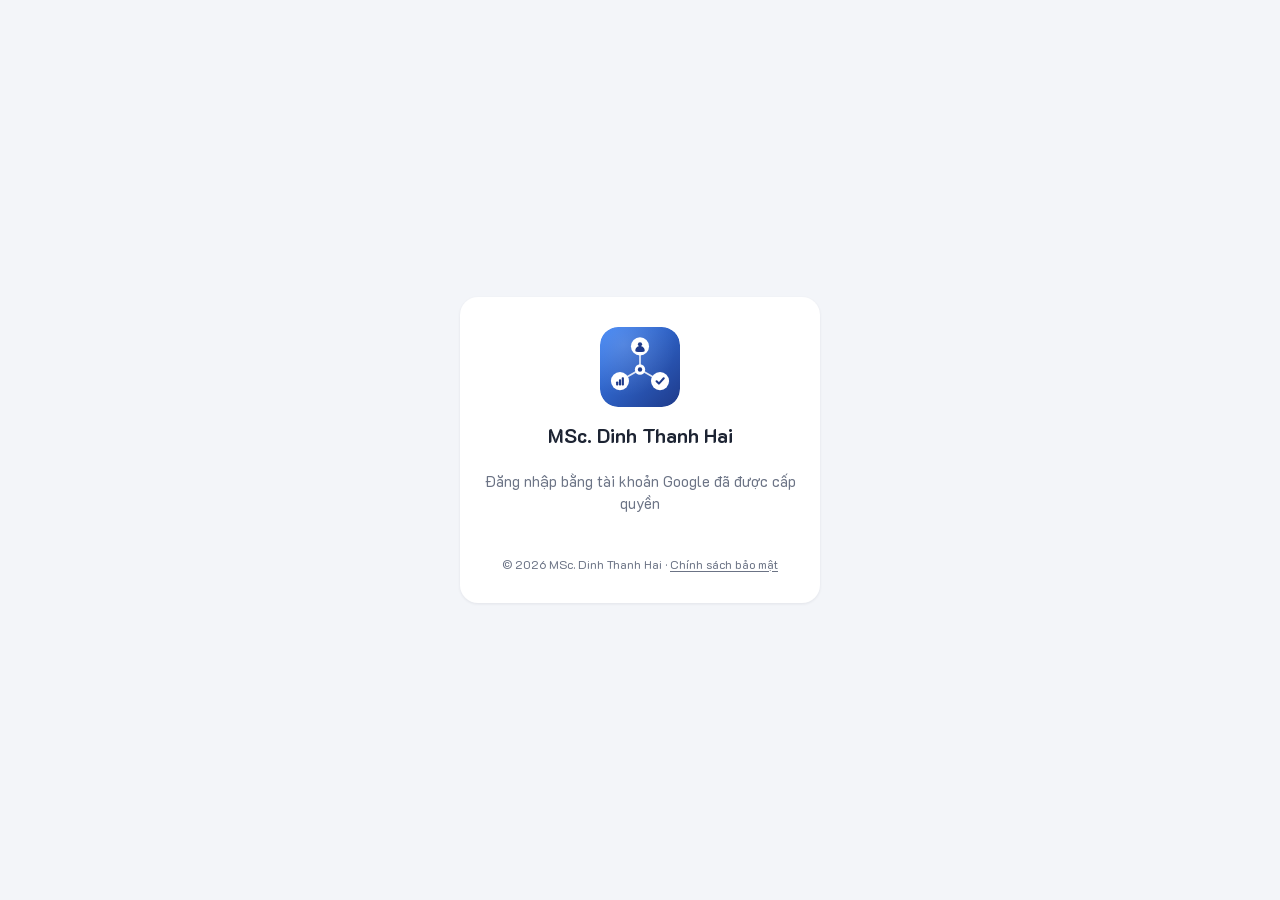
==== index.html @ 9e398798 "v0.15.1: Dashboard công việc thêm ô Transmittal đã thực hiện (trên tổng N); chọn khoảng thời gian ở " ====
<!doctype html>
<html lang="vi">
<head>
<meta charset="utf-8">
<meta name="viewport" content="width=device-width, initial-scale=1, viewport-fit=cover">
<meta name="theme-color" content="#0089ff">
<meta name="apple-mobile-web-app-capable" content="yes">
<meta name="mobile-web-app-capable" content="yes">
<meta name="apple-mobile-web-app-status-bar-style" content="black-translucent">
<meta name="apple-mobile-web-app-title" content="DTH">
<title>MSc. Dinh Thanh Hai</title>
<link rel="manifest" href="manifest.webmanifest">
<link rel="icon" href="icons/favicon.ico" sizes="16x16 32x32 48x48">
<link rel="icon" href="icons/icon.svg" type="image/svg+xml">
<link rel="apple-touch-icon" href="icons/apple-touch-icon.png">
<link rel="stylesheet" href="css/app.css?v=0.15.1">
<script>try { var t = localStorage.getItem('pwa-theme'); if (t) document.documentElement.dataset.theme = t; } catch (e) {}</script>
</head>
<body>
<header class="top">
  <button id="menuBtn" class="ibtn" aria-label="Menu"></button>
  <button id="back" class="ibtn" hidden aria-label="Quay lại">‹</button>
  <a href="#/" id="logo"><img src="icons/icon.svg" alt="Trang chủ" width="34" height="34"></a>
  <div id="title" class="ttl">…</div>
  <span class="demo-pill" title="Dữ liệu giả, chỉ lưu trong trình duyệt này">DEMO</span>
  <button id="update" class="ibtn" title="Làm mới dữ liệu" aria-label="Làm mới dữ liệu"></button>
  <button id="lock" class="ibtn" hidden></button>
  <button id="menu" class="avatar" title="Cài đặt"><span id="avatar">?</span></button>
</header>
<div id="syncbar" class="syncbar" hidden></div>
<div id="hero" hidden></div>
<main id="view"></main>
<footer id="foot" class="foot"></footer>
<nav id="bnav" class="bnav"></nav>
<div id="mp" class="mp" hidden></div>
<aside id="drawer" class="drawer" aria-label="Menu"></aside>
<div id="scrim" class="scrim"></div>

<div id="login" class="login" hidden>
  <div class="login-box">
    <img src="icons/icon.svg" alt="" width="80" height="80">
    <h1 id="appname"></h1>
    <p class="muted">Đăng nhập bằng tài khoản Google đã được cấp quyền</p>
    <div id="gbtn"></div>
    <p id="lfoot" class="lfoot"></p>
  </div>
</div>

<script src="js/config.js?v=0.15.1"></script>
<script src="js/util.js?v=0.15.1"></script>
<script src="js/icons.js?v=0.15.1"></script>
<script src="js/perm.js?v=0.15.1"></script>
<script src="js/vault.js?v=0.15.1"></script>
<script src="js/schema.js?v=0.15.1"></script>
<script src="js/api.js?v=0.15.1"></script>
<script src="js/mock.js?v=0.15.1"></script>
<script src="js/store.js?v=0.15.1"></script>
<script src="js/grid.js?v=0.15.1"></script>
<script src="js/views.js?v=0.15.1"></script>
<script src="js/transgrid.js?v=0.15.1"></script>
<script src="js/dash.js?v=0.15.1"></script>
<script src="js/admin.js?v=0.15.1"></script>
<script src="js/music.js?v=0.15.1"></script>
<script src="js/lock.js?v=0.15.1"></script>
<script src="js/main.js?v=0.15.1"></script>
</body>
</html>
---- css/app.css ----
/* Giao diện app — đổi màu chủ đạo ở js/config.js (primaryColor) */
:root {
  --pri: #0089ff; --bg: #f3f5f9; --card: #fff; --text: #1d2433; --muted: #6b7385; --line: #e2e6ee;
  --ok: #18945a; --bad: #d63a3a; --warn: #c97f00; --info: #0a6ccf; --hover: #f0f4fb;
  --c1: #0089ff; --c2: #16a892; --c3: #f0a216; --c4: #e0526c; --c5: #8a63d2; --c6: #56a3d9;
  --r: 12px; --shadow: 0 1px 3px rgba(20, 30, 50, .08);
  --pri2: #5b5bd6;   /* màu thứ 2 của dải màu thanh trên */
  /* Màu từng nhóm trên trang chủ */
  --g0: #3b82f6; --g1: #8b5cf6; --g2: #0d9488; --g3: #16a34a; --g4: #ea8a0c; --g5: #db2777; --g6: #64748b; --g7: #6366f1; --g8: #0891b2;
  --s1: #2a78d6; --s2: #eb6834;   /* màu series biểu đồ (đã kiểm tra chuẩn mù màu) */
  color-scheme: light;
}
/* Giao diện tối: theo máy (mặc định) hoặc chọn tay trong Cài đặt (data-theme trên <html>) */
@media (prefers-color-scheme: dark) {
  :root:not([data-theme="light"]) { --bg: #0f131a; --card: #19202b; --text: #e6e9f0; --muted: #97a0b2; --line: #2a3242; --hover: #212a38;
    --ok: #3cc480; --bad: #ff6b6b; --warn: #f0b13a; --info: #5aa8ff; color-scheme: dark;
    --g0: #60a5fa; --g1: #a78bfa; --g2: #2dd4bf; --g3: #4ade80; --g4: #fbbf24; --g5: #f472b6; --g6: #94a3b8; --g7: #818cf8; --g8: #22d3ee;
    --s1: #3987e5; --s2: #d95926; }
}
:root[data-theme="dark"] { --bg: #0f131a; --card: #19202b; --text: #e6e9f0; --muted: #97a0b2; --line: #2a3242; --hover: #212a38;
  --ok: #3cc480; --bad: #ff6b6b; --warn: #f0b13a; --info: #5aa8ff; color-scheme: dark;
  --g0: #60a5fa; --g1: #a78bfa; --g2: #2dd4bf; --g3: #4ade80; --g4: #fbbf24; --g5: #f472b6; --g6: #94a3b8; --g7: #818cf8; --g8: #22d3ee;
  --s1: #3987e5; --s2: #d95926; }
/* Chọn "Sáng": cấm trình duyệt tự làm tối trang (Chrome Android "Làm tối trang web", Samsung Internet…) */
:root[data-theme="light"] { color-scheme: only light; }
.ico { width: 20px; height: 20px; flex: none; display: block; }
.ico.sm { width: 16px; height: 16px; display: inline-block; vertical-align: -3px; }
* { box-sizing: border-box; }
html, body { margin: 0; overscroll-behavior-y: contain; }   /* tắt "kéo xuống để tải lại" của trình duyệt điện thoại (dùng nút ⟳ làm mới dữ liệu) */
body { font: 15px/1.45 var(--font, system-ui, -apple-system, "Segoe UI", Roboto, sans-serif); background: var(--bg); color: var(--text);
  -webkit-tap-highlight-color: transparent; min-height: 100vh; }
a { color: var(--pri); text-decoration: none; }
h2, h3 { margin: 0 0 8px; }
[hidden] { display: none !important; }

/* ---- Thanh trên ---- */
.top { position: sticky; top: 0; z-index: 20; display: flex; align-items: center; gap: 8px; color: #fff;
  background: linear-gradient(90deg, var(--pri), var(--pri2));
  padding: calc(8px + env(safe-area-inset-top)) 12px 8px; box-shadow: 0 2px 6px rgba(0,0,0,.15); }
.top.flat { box-shadow: none; }
.top #logo img { display: block; border-radius: 9px; background: #fff2; }
.ttl { flex: 1; font-weight: 600; font-size: 17px; white-space: nowrap; overflow: hidden; text-overflow: ellipsis; }
.ibtn { background: none; border: 0; color: #fff; font-size: 22px; min-width: 38px; height: 38px; border-radius: 10px; cursor: pointer; }
.ibtn:hover { background: #ffffff22; }
#back { font-size: 32px; line-height: 1; }
.upd { animation: pulse 1.5s infinite; }
@keyframes pulse { 50% { opacity: .4; } }
/* Nút ⟳ trên thanh tiêu đề: làm mới dữ liệu (quay khi đang tải); chấm vàng = có phiên bản app mới */
#update { position: relative; }
#update .ico { display: block; width: 21px; height: 21px; margin: auto; }
#update.busy .ico { animation: spin .9s linear infinite; }
#update.upd { animation: none; }
#update.upd::after { content: ""; position: absolute; top: 6px; right: 6px; width: 9px; height: 9px; border-radius: 50%; background: #ffd54a; box-shadow: 0 0 0 2px #2b7cf0; }
.avatar { width: 36px; height: 36px; border-radius: 50%; border: 2px solid #ffffffaa; background: #ffffff33; color: #fff; font-weight: 700; cursor: pointer; }
.demo-pill { display: none; font-size: 11px; font-weight: 800; letter-spacing: .5px; background: #ffd54a; color: #5a4300; border-radius: 6px; padding: 2px 7px; }
.is-demo .demo-pill { display: inline-block; }

main { max-width: 1040px; margin: 0 auto; padding: 12px 12px 20px; overflow-x: clip;   /* chặn nội dung lỡ tràn ngang (điện thoại sẽ thu nhỏ cả trang) */
  /* trang ngắn: chân trang vẫn nằm sát đáy màn hình — main.js đo thật chiều cao thanh trên / vùng chào / chân trang (đã gồm chỗ chừa
     cho thanh điều hướng, nút + nổi trên điện thoại) → không còn số cố định phải sửa tay mỗi lần đổi chân trang */
  min-height: calc(100vh - var(--top-h, 54px) - var(--hero-h, 0px) - var(--foot-h, 40px));
  min-height: calc(100dvh - var(--top-h, 54px) - var(--hero-h, 0px) - var(--foot-h, 40px)); }

/* ---- Chân trang: bản quyền ---- */
.foot { max-width: 1040px; margin: 8px auto 0; padding: 0 12px calc(18px + env(safe-area-inset-bottom)); }
.foot-in { display: flex; flex-wrap: wrap; justify-content: center; gap: 2px 14px; padding-top: 14px; border-top: 1px solid var(--line);
  font-size: 12px; line-height: 1.5; color: var(--muted); text-align: center; }
.foot a, .lfoot a { color: inherit; text-decoration: underline; text-underline-offset: 2px; }
.foot a:hover, .lfoot a:hover { color: var(--pri); }
.lfoot { margin: 14px 0 0; font-size: 12px; color: var(--muted); }
/* Chân trang gọn như app Phòng TCXL (trước: chừa ~42 px trên chữ, ~18 px dưới) */
@media (min-width: 760px) {
  main { padding-bottom: 10px; }
  .foot { margin-top: 0; padding-bottom: calc(8px + env(safe-area-inset-bottom)); }
  .foot-in { padding-top: 10px; }
}
@media (max-width: 759px) {
  .foot-in { flex-direction: column; }
  .foot { padding-bottom: calc(84px + env(safe-area-inset-bottom)); }   /* chừa chỗ thanh điều hướng / nút Lưu */
  body:has(.fab) .foot { padding-bottom: calc(150px + env(safe-area-inset-bottom)); }   /* và nút + nổi */
}

/* ---- Trang chủ: vùng chào ---- */
#hero { background: linear-gradient(90deg, var(--pri), var(--pri2)); color: #fff; }
.hero-in { max-width: 1040px; margin: 0 auto; padding: 4px 16px 22px; }
/* Trang chủ: ảnh nhà máy bên phải, mờ dần vào nền màu; nền chuyển xanh → tím → xanh đậm cho hợp trời chiều trong ảnh */
#hero:has(.hero-img) { position: relative; overflow: hidden; background: linear-gradient(110deg, var(--pri) 0%, var(--pri2) 62%, #1f2f6b 100%); }
.hero-img { position: absolute; top: 0; bottom: 0; right: 0; width: 64%; pointer-events: none;
  background: url(../img/hero-nha-may.webp) 50% 74% / cover;
  -webkit-mask-image: linear-gradient(90deg, transparent 0%, #000 34%); mask-image: linear-gradient(90deg, transparent 0%, #000 34%); }
#hero:has(.hero-img) .hero-in { position: relative; z-index: 1; padding-top: 16px; padding-bottom: 24px; }
/* Ảnh đầu trang tràn lên dưới thanh tiêu đề: thanh trong suốt khi đang ở đầu trang chủ, cuộn xuống thì hiện lại nền màu
   (main.js thêm .solid khi cuộn) → chữ trên thanh luôn đọc được. Lớp tối mỏng phía trên ảnh cho chữ trắng nổi trên nền trời sáng. */
body:has(#hero:not([hidden]) .hero-img) #hero { margin-top: calc(-1 * var(--top-h, 54px)); padding-top: var(--top-h, 54px); }
body:has(#hero:not([hidden]) .hero-img) .top:not(.solid) { background: transparent; box-shadow: none; }
#hero:has(.hero-img)::after { content: ""; position: absolute; left: 0; right: 0; top: 0; height: calc(var(--top-h, 54px) + 28px); pointer-events: none;
  background: linear-gradient(180deg, rgba(8, 20, 52, .45), rgba(8, 20, 52, 0)); }
#hero:has(.hero-img) .hero-in.with-kpi { padding-bottom: 72px; }
.hsub { margin: -10px 0 0; font-size: 14.5px; opacity: .92; max-width: 560px; }
/* Trang chủ: chọn khoảng thời gian trên nền ảnh (ô trong suốt chữ trắng) */
.hrange { margin-top: 12px; }
.hrange .tsel { background: rgba(255, 255, 255, .16); border-color: rgba(255, 255, 255, .32); color: #fff; }
.hrange .tsel .ico { color: #fff; }
.hrange .tsel select { color: #fff; }
.hrange .tsel select option { color: var(--text); background: var(--card); }
.hrange .trng { color: rgba(255, 255, 255, .85); }
.hrg { font-size: 12px; font-weight: 600; padding: 1px 8px; border-radius: 99px; color: var(--pri); background: color-mix(in srgb, var(--pri) 12%, transparent); }
@media (max-width: 759px) {   /* điện thoại: ảnh phủ cả khung, lớp màu bên trái cho chữ dễ đọc */
  .hero-img { width: 100%; -webkit-mask-image: none; mask-image: none;
    background: linear-gradient(90deg, rgba(0, 96, 190, .9) 0%, rgba(60, 64, 170, .62) 55%, rgba(30, 40, 110, .2) 100%), url(../img/hero-nha-may.webp) 74% 64% / cover; }
  #hero:has(.hero-img) .hero-in { padding-top: 10px; }
  #hero:has(.hero-img) .hero-in.with-kpi { padding-bottom: 64px; }
  .hsub { font-size: 13.5px; }
}
.hero-in.with-kpi { padding-bottom: 60px; }
/* Giao diện tối: ảnh đầu trang tối bớt */
:root[data-theme="dark"] .hero-img { filter: brightness(.82); }
@media (prefers-color-scheme: dark) { :root:not([data-theme="light"]) .hero-img { filter: brightness(.82); } }
.hday { font-size: 13.5px; opacity: .85; }
.hhello { font-size: 24px; line-height: 1.25; margin: 2px 0 14px; font-weight: 750; letter-spacing: -.2px; }
.hsearch { display: flex; align-items: center; gap: 8px; max-width: 520px; padding: 0 12px; border-radius: 12px;
  background: rgba(255, 255, 255, .16); border: 1px solid rgba(255, 255, 255, .28); cursor: text; }
.hsearch:focus-within { background: rgba(255, 255, 255, .26); }
.hsearch .ico { opacity: .9; }
.hsearch input { background: transparent; border: 0; color: #fff; min-height: 44px; padding: 0; outline: none; }
.hsearch input:focus { outline: none; box-shadow: none; }   /* bỏ viền focus chung (input:focus) — khung .hsearch đã sáng lên khi đang gõ */
.hsearch input::placeholder { color: rgba(255, 255, 255, .78); }
.hsearch input::-webkit-search-cancel-button { filter: invert(1); }

/* ---- Trang chủ: số liệu trong ngày ---- */
.kpi-row { position: relative; margin-top: -48px; display: grid; grid-template-columns: repeat(4, minmax(0, 1fr)); gap: 10px; }
@media (max-width: 640px) { .kpi-row { grid-template-columns: 1fr 1fr; } }
.kcard { display: grid; grid-template-columns: auto 1fr; align-items: center; column-gap: 10px; row-gap: 4px; padding: 12px 14px; border-radius: 16px; color: var(--text);
  background: var(--card); border: 1px solid var(--line); box-shadow: 0 8px 22px rgba(15, 23, 42, .12); transition: transform .12s; }
.kcard:hover { transform: translateY(-2px); }
.kic { width: 32px; height: 32px; border-radius: 10px; display: grid; place-items: center;
  background: color-mix(in srgb, var(--pri) 14%, transparent); color: var(--pri); }
.kic .ico { width: 18px; height: 18px; }
.kn { font-size: 26px; font-weight: 800; line-height: 1.15; font-variant-numeric: tabular-nums; min-height: 30px; }
.kl { grid-column: 1 / -1; font-size: 12.5px; color: var(--muted); line-height: 1.3; }
.kcard.warn .kic { background: color-mix(in srgb, var(--bad) 15%, transparent); color: var(--bad); }
.kcard.warn .kn { color: var(--bad); }
.kcard.good .kic { background: color-mix(in srgb, var(--ok) 15%, transparent); color: var(--ok); }
.skel { display: inline-block; width: 38px; height: 22px; border-radius: 6px; vertical-align: middle;
  background: linear-gradient(90deg, var(--line), var(--hover), var(--line)); background-size: 200% 100%; animation: shimmer 1.2s infinite linear; }
@keyframes shimmer { to { background-position: -200% 0; } }
.kpi-row.home { gap: 12px; margin-top: -54px; }
.kpi-row.home .kcard { grid-template-columns: auto minmax(0, 1fr); grid-template-areas: "ic l" "ic n"; column-gap: 12px; row-gap: 0; padding: 10px 14px; }
.kpi-row.home .kic { grid-area: ic; width: 40px; height: 40px; border-radius: 12px; background: color-mix(in srgb, var(--kc) 14%, transparent); color: var(--kc); }
.kpi-row.home .kic .ico { width: 22px; height: 22px; }
.kpi-row.home .kl { grid-area: l; grid-column: auto; font-size: 13px; }
.kpi-row.home .kn { grid-area: n; }
/* Nhãn dài xuống 2 dòng cân nhau (không rớt 1 chữ); số của mọi ô thẳng hàng ở đáy dù nhãn 1 hay 2 dòng */
.kpi-row.home .kcard { grid-template-rows: 1fr auto; }
.kpi-row.home .kl { align-self: end; text-wrap: balance; }
@media (max-width: 640px) { .kpi-row.home { gap: 10px; margin-top: -48px; } .kpi-row.home .kcard { column-gap: 10px; padding: 12px; } .kpi-row.home .kic { width: 36px; height: 36px; } }

/* ---- Trang chủ: thêm nhanh ---- */
.quick { display: flex; align-items: center; gap: 8px; overflow-x: auto; margin: 14px 0 0; padding: 2px 0 4px; scrollbar-width: none; }
.quick::-webkit-scrollbar { display: none; }
.qt { color: var(--muted); font-size: 13px; white-space: nowrap; margin-right: 2px; }
.qbtn { display: inline-flex; align-items: center; gap: 6px; padding: 7px 13px 7px 10px; border-radius: 999px; white-space: nowrap;
  background: var(--card); border: 1px solid var(--line); color: var(--text); font-weight: 600; font-size: 13.5px; }
.qbtn:hover { border-color: var(--pri); }
.qbtn .ico { width: 16px; height: 16px; color: var(--pri); }

/* ---- Biểu tượng nhóm / số đếm dùng chung ---- */
.gic { width: 28px; height: 28px; border-radius: 9px; display: grid; place-items: center;
  background: color-mix(in srgb, var(--gc) 18%, transparent); color: var(--gc); }
.gic .ico { width: 17px; height: 17px; }
.cnt { display: inline-block; min-width: 22px; padding: 0 7px; border-radius: 11px; background: var(--line); color: var(--muted); font-size: 12px; text-align: center; font-weight: 600; }
.tic { width: 40px; height: 40px; border-radius: 12px; display: grid; place-items: center; margin-bottom: 8px;
  background: color-mix(in srgb, var(--gc) 16%, transparent); color: var(--gc); }
.tic .ico { width: 22px; height: 22px; }
.pic { display: inline-flex; vertical-align: middle; }

/* ---- Trang chủ: Hay dùng + tab nhóm + ô gọn kiểu màn hình điện thoại ---- */
.hsec { margin: 22px 0 4px; }
.hsec-h { display: flex; align-items: baseline; gap: 10px; flex-wrap: wrap; margin: 0 2px 10px; }
.hsec-h h2 { margin: 0; font-size: 16px; display: inline-flex; align-items: center; gap: 6px; }
.hsec-h h2 .ico { color: var(--g4); }
.mgrid { display: grid; grid-template-columns: repeat(auto-fill, minmax(76px, 1fr)); gap: 4px; }
.mgrid .mg-empty { grid-column: 1 / -1; padding: 6px 2px; }   /* thông báo trải hết hàng, không bị bó trong 1 ô */
@media (min-width: 760px) { .mgrid { grid-template-columns: repeat(auto-fill, minmax(104px, 1fr)); gap: 8px; } }
.mt { display: grid; justify-items: center; align-content: start; gap: 6px; padding: 10px 4px 8px; border-radius: 14px; color: var(--text);
  text-align: center; transition: background .12s, transform .12s; }
.mt:hover { background: var(--card); transform: translateY(-1px); }
.mt-ic { width: 50px; height: 50px; border-radius: 15px; display: grid; place-items: center;
  background: color-mix(in srgb, var(--gc) 16%, var(--card)); color: var(--gc); border: 1px solid color-mix(in srgb, var(--gc) 22%, transparent); }
.mt-ic .ico { width: 26px; height: 26px; }
.mt-l { font-size: 12px; font-weight: 600; line-height: 1.25; display: -webkit-box; -webkit-line-clamp: 2; -webkit-box-orient: vertical; overflow: hidden; }
.gtabs { display: flex; gap: 6px; overflow-x: auto; padding: 2px 0 10px; scrollbar-width: none; }
.gtabs::-webkit-scrollbar { display: none; }
.gtab { flex: none; display: inline-flex; align-items: center; gap: 7px; padding: 6px 12px 6px 7px; border-radius: 999px; cursor: pointer;
  font: inherit; font-size: 13.5px; font-weight: 600; color: var(--text); background: var(--card); border: 1px solid var(--line); }
.gtab b { font-size: 11.5px; color: var(--muted); font-weight: 700; }
.gt-ic { width: 24px; height: 24px; border-radius: 8px; display: grid; place-items: center; color: var(--gc); background: color-mix(in srgb, var(--gc) 16%, transparent); }
.gt-ic .ico { width: 15px; height: 15px; }
.gtab.on { border-color: var(--gc); background: color-mix(in srgb, var(--gc) 12%, var(--card)); }
.gtab.on b { color: var(--gc); }

/* ---- Menu trượt (điện thoại/tablet) — cố định bên trái trên máy tính màn rộng ---- */
.drawer { position: fixed; top: 0; bottom: 0; left: 0; z-index: 45; width: min(300px, 86vw); display: flex; flex-direction: column;
  background: var(--card); border-right: 1px solid var(--line); transform: translateX(-102%); visibility: hidden;
  transition: transform .22s ease, visibility 0s linear .22s; padding-top: env(safe-area-inset-top); }
.dr-open .drawer { transform: none; visibility: visible; transition: transform .22s ease; box-shadow: 8px 0 30px rgba(0, 0, 0, .18); }
.scrim { position: fixed; inset: 0; z-index: 44; background: rgba(0, 0, 0, .45); opacity: 0; pointer-events: none; transition: opacity .2s; }
.dr-open .scrim { opacity: 1; pointer-events: auto; }
.dr-open { overflow: hidden; }
.dr-h { display: flex; align-items: center; gap: 10px; padding: 12px 12px 8px 16px; }
.dr-h img { border-radius: 8px; }
.dr-h b { flex: 1; min-width: 0; overflow: hidden; text-overflow: ellipsis; white-space: nowrap; }
.dr-x { width: 36px; height: 36px; border-radius: 10px; border: 0; background: var(--hover); color: var(--muted); cursor: pointer; display: grid; place-items: center; }
.dr-search { display: flex; align-items: center; gap: 8px; margin: 4px 12px 8px; padding: 0 10px; border-radius: 10px; background: var(--hover); border: 1px solid var(--line); }
.dr-search .ico { width: 17px; height: 17px; color: var(--muted); }
.dr-search input { border: 0; background: transparent; min-height: 38px; padding: 0; font-size: 14px; }
.dr-search input:focus { outline: none; box-shadow: none; }
.dr-nav { flex: 1; overflow-y: auto; padding: 0 8px 12px; }
.dr-g { margin-top: 4px; }
.dr-gh { display: flex; align-items: center; gap: 10px; width: 100%; padding: 7px 8px; border: 0; border-radius: 10px; background: none;
  color: var(--text); font: inherit; font-weight: 700; font-size: 14px; cursor: pointer; text-align: left; }
.dr-gl { flex: 1; }
.dr-ch { color: var(--muted); transform: rotate(90deg); transition: transform .2s; display: grid; }
.dr-ch .ico { width: 16px; height: 16px; }
.dr-g.closed .dr-ch { transform: rotate(0deg); }
.dr-g.closed .dr-items { display: none; }
.drawer.searching .dr-g .dr-items { display: block; }
.drawer.searching .dr-nav > .dr-i, .drawer.searching .dr-ch { display: none; }
.dr-i { display: flex; align-items: center; gap: 10px; padding: 8px 8px 8px 14px; margin: 1px 0; border-radius: 10px; color: var(--text); font-size: 14px; }
.dr-items .dr-i { padding-left: 46px; position: relative; }
/* Rê chuột qua mục menu: nền xám rõ hơn --hover (tự hợp cả nền sáng / tối); mục đang mở giữ màu chủ đạo, đậm thêm khi rê */
.dr-i:hover, .dr-gh:hover { background: color-mix(in srgb, var(--text) 10%, transparent); }
.dr-i.on { background: color-mix(in srgb, var(--pri) 13%, transparent); color: var(--pri); font-weight: 600; }
.dr-i.on:hover { background: color-mix(in srgb, var(--pri) 20%, transparent); }
.dr-ic { display: grid; color: var(--muted); }
.dr-items .dr-ic { position: absolute; left: 18px; color: var(--gc); }
.dr-i.on .dr-ic { color: var(--pri); }
.dr-f { border-top: 1px solid var(--line); padding: 8px 8px calc(8px + env(safe-area-inset-bottom)); }
#menuBtn .ico { width: 22px; height: 22px; margin: auto; }
@media (max-width: 759px) { #menuBtn { display: none; } }
@media (min-width: 1100px) {
  /* --nav-w = bề rộng menu trái đang chiếm (thu / mở menu: xem khối "Menu trái thu / mở" bên dưới) */
  .has-drawer { --nav-w: 264px; }
  .has-drawer .drawer { top: calc(54px + env(safe-area-inset-top)); transform: none; visibility: visible; transition: none; box-shadow: none; z-index: 15; padding-top: 0; width: 264px; }
  .has-drawer .dr-h, .has-drawer .scrim { display: none; }
  .has-drawer .dr-search { margin-top: 12px; }
  .has-drawer main, .has-drawer .foot { margin-left: calc(var(--nav-w) + max(0px, (100vw - var(--nav-w) - 1040px) / 2)); margin-right: auto; }
  .has-drawer #hero { padding-left: var(--nav-w); }
  .dr-open { overflow: auto; }

  /* ---- Menu trái thu / mở (như app Phòng TCXL): nút ☰ trên thanh trên; mặc định thu thành dải biểu tượng nền màu chủ đạo
     (nối liền thanh trên), rê chuột lên biểu tượng nhóm thì bung danh sách mục; bấm ☰ → menu đầy đủ, bấm lần nữa thu lại ---- */
  .nav-anim main, .nav-anim .foot { transition: margin-left .22s ease; }
  .nav-anim #hero { transition: padding-left .22s ease; }
  .nav-anim .drawer { transition: width .22s ease !important; }
  .nav-anim .drawer, .nav-anim .dr-nav { overflow: hidden; }   /* đang co / giãn: chữ không tràn, không xuống dòng */
  .nav-anim .dr-i, .nav-anim .dr-gh, .nav-anim .dr-search { white-space: nowrap; }
  .has-drawer.nav-mini { --nav-w: 68px; }
  .has-drawer.nav-mini .drawer { width: 68px; background: linear-gradient(180deg, var(--pri) 0%, var(--pri2) 100%); border-right-color: transparent; }
  .has-drawer.nav-mini .dr-search, .has-drawer.nav-mini .dr-gl, .has-drawer.nav-mini .dr-gh .cnt, .has-drawer.nav-mini .dr-ch,
  .has-drawer.nav-mini .dr-nav > .dr-i > span:not(.dr-ic), .has-drawer.nav-mini .dr-f .dr-i > span:not(.dr-ic) { display: none; }
  .has-drawer.nav-mini .dr-nav { overflow: visible; padding-top: 12px; }
  .has-drawer.nav-mini .dr-nav > .dr-i, .has-drawer.nav-mini .dr-f .dr-i { justify-content: center; padding: 10px 0; }
  .has-drawer.nav-mini .dr-gh { justify-content: center; padding: 7px 0; }
  .has-drawer.nav-mini .dr-nav > .dr-i, .has-drawer.nav-mini .dr-f .dr-i, .has-drawer.nav-mini .dr-nav > .dr-i .dr-ic, .has-drawer.nav-mini .dr-f .dr-ic { color: #fff; }
  .has-drawer.nav-mini .dr-gh .gic { background: rgba(255, 255, 255, .16); color: #fff; }
  .has-drawer.nav-mini .dr-nav > .dr-i:hover, .has-drawer.nav-mini .dr-gh:hover, .has-drawer.nav-mini .dr-f .dr-i:hover { background: rgba(255, 255, 255, .14); }
  .has-drawer.nav-mini .dr-nav > .dr-i.on, .has-drawer.nav-mini .dr-g:has(.dr-i.on) > .dr-gh { background: rgba(255, 255, 255, .22); }   /* mục / nhóm đang mở */
  .has-drawer.nav-mini .dr-g:has(.dr-i.on) .gic { background: #fff; color: var(--pri); }
  .has-drawer.nav-mini .dr-f { border-top-color: rgba(255, 255, 255, .18); }
  /* Danh sách mục bung ra cạnh biểu tượng nhóm (thẻ nổi, nền thường) */
  .has-drawer.nav-mini .dr-g { position: relative; }
  .has-drawer.nav-mini .dr-g .dr-items { display: none; position: absolute; left: calc(100% + 2px); top: -6px; z-index: 30; min-width: 230px; padding: 6px;
    background: var(--card); border: 1px solid var(--line); border-radius: 12px; box-shadow: 0 12px 32px rgba(0, 0, 0, .22); }
  .has-drawer.nav-mini .dr-g .dr-items::before { content: attr(data-l); display: block; padding: 6px 10px 8px; font-weight: 700; font-size: 13px; color: var(--muted); }
  .has-drawer.nav-mini .dr-g .dr-items::after { content: ""; position: absolute; left: -12px; top: 0; bottom: 0; width: 12px; }   /* cầu nối: rê chuột sang không bị tắt */
  .has-drawer.nav-mini .dr-g:hover .dr-items, .has-drawer.nav-mini .dr-g:focus-within .dr-items { display: block; }
  .has-drawer.nav-mini .dr-g.fly-off .dr-items { display: none; }   /* vừa chọn mục: cất danh sách tới khi chuột rời nhóm (main.js) */
}

/* ---- Thanh điều hướng dưới (điện thoại) ---- */
.bnav { position: fixed; left: 0; right: 0; bottom: 0; z-index: 30; display: none; gap: 4px;
  padding: 6px 8px calc(6px + env(safe-area-inset-bottom)); border-top: 1px solid var(--line);
  background: color-mix(in srgb, var(--card) 90%, transparent); backdrop-filter: blur(12px); -webkit-backdrop-filter: blur(12px); }
@media (max-width: 759px) {
  .has-bnav .bnav:not([hidden]) { display: flex; }
  .has-bnav .toast { bottom: calc(80px + env(safe-area-inset-bottom)); }
}
.bnav a { flex: 1; display: flex; flex-direction: column; align-items: center; gap: 2px; padding: 5px 0; border-radius: 10px;
  font-size: 11.5px; color: var(--muted); }
.bnav a .ico { width: 22px; height: 22px; }
.bnav a.on { color: var(--pri); font-weight: 650; }
.bnav a.on .ico { stroke-width: 2.2; }

/* ---- Danh sách: thanh tìm / sắp xếp / thêm ---- */
.lbar { position: sticky; top: calc(54px + env(safe-area-inset-top)); z-index: 6; display: flex; gap: 8px; align-items: center;
  margin: -12px -12px 0; padding: 10px 12px 8px; background: var(--bg); }
.lsearch { flex: 1; min-width: 0; display: flex; align-items: center; gap: 8px; padding: 0 12px; border-radius: 12px;
  background: var(--card); border: 1px solid var(--line); cursor: text; }
.lsearch:focus-within { border-color: var(--pri); box-shadow: 0 0 0 3px color-mix(in srgb, var(--pri) 18%, transparent); }
.lsearch .ico { color: var(--muted); width: 18px; height: 18px; }
.lsearch input { border: 0; background: transparent; padding: 0; min-height: 42px; outline: none; }
.lsearch input:focus { outline: none; box-shadow: none; }
.lsort { width: auto; flex: none; min-height: 44px; padding: 0 10px; border-radius: 12px; font-size: 13.5px; }
.ladd .ico { width: 18px; height: 18px; }
@media (max-width: 759px) { .lbar .ladd { display: none; } }
.chips-row { display: flex; gap: 6px; overflow-x: auto; padding: 2px 0 10px; scrollbar-width: none; }
.chips-row::-webkit-scrollbar { display: none; }
.chip2 { flex: none; display: inline-flex; align-items: center; gap: 6px; padding: 6px 12px; border-radius: 999px; cursor: pointer;
  font: inherit; font-size: 13.5px; font-weight: 600; color: var(--text); background: var(--card); border: 1px solid var(--line); }
.chip2 b { font-weight: 700; font-size: 12px; color: var(--muted); }
.chip2.on { background: var(--pri); border-color: var(--pri); color: #fff; }
.chip2.on b { color: rgba(255, 255, 255, .85); }
/* Bộ lọc thời gian + dòng tổng của danh sách */
.lfil { display: flex; flex-wrap: wrap; align-items: center; gap: 8px; padding: 2px 0 10px; }
.tsel { display: inline-flex; align-items: center; gap: 6px; padding: 0 4px 0 10px; border-radius: 999px; background: var(--card); border: 1px solid var(--line); }
.tsel .ico { width: 16px; height: 16px; color: var(--pri); flex: none; }
.tsel select { border: 0; background: transparent; min-height: 34px; padding: 0 6px 0 0; font-size: 13.5px; font-weight: 600; width: auto; }
.tsel select:focus, .tsel select:focus-visible { outline: none; }
.tsel:focus-within { border-color: var(--pri); }
.trng { display: inline-flex; align-items: center; gap: 6px; color: var(--muted); }
.trng .dinp { flex: none; width: 138px; }
.trng .dtxt { min-height: 34px; padding: 4px 36px 4px 10px; font-size: 13.5px; }
.trng .dbtn, .trng .dnat { width: 30px; height: 30px; }
/* Ô ngày dd/mm/yyyy: ô chữ + biểu tượng lịch; ô ngày gốc trong suốt nằm đè lên biểu tượng để mở bảng chọn */
.dinp { position: relative; display: block; flex: 1; min-width: 0; }
.dinp .dtxt { padding-right: 44px; font-variant-numeric: tabular-nums; }
.dinp .dbtn { position: absolute; right: 5px; top: 50%; transform: translateY(-50%); width: 34px; height: 34px; border-radius: 8px;
  display: grid; place-items: center; color: var(--pri); pointer-events: none; }
.dinp .dbtn .ico { width: 18px; height: 18px; }
.dinp .dnat { position: absolute; right: 5px; top: 50%; transform: translateY(-50%); width: 34px; height: 34px; min-height: 0; padding: 0;
  border: 0; opacity: 0; cursor: pointer; }
.dinp .dnat::-webkit-calendar-picker-indicator { position: absolute; inset: 0; width: 100%; height: 100%; margin: 0; cursor: pointer; }
.dinp .dtxt:disabled ~ .dbtn { opacity: .35; }
.dinp .dnat:disabled { cursor: default; }
.dinp.bad .dtxt { border-color: var(--bad); }
.lsum { display: flex; align-items: flex-start; gap: 8px; margin: -2px 0 10px; padding: 9px 12px; border-radius: 12px; font-size: 13.5px;
  background: color-mix(in srgb, var(--pri) 8%, var(--card)); border: 1px solid color-mix(in srgb, var(--pri) 22%, var(--line)); }
.lsum .ico { width: 16px; height: 16px; color: var(--pri); flex: none; margin-top: 2px; }
.lsum b { color: var(--text); }
.lsum b.pos { color: var(--ok); } .lsum b.neg { color: var(--bad); }
.lgrp > summary .gsub { margin-left: 6px; font-size: 12px; font-weight: 500; color: var(--muted); }
.fab { display: none; position: fixed; right: 16px; bottom: calc(84px + env(safe-area-inset-bottom)); z-index: 25; width: 56px; height: 56px;
  border-radius: 18px; place-items: center; color: #fff; background: linear-gradient(135deg, var(--pri), var(--pri2));
  box-shadow: 0 10px 24px color-mix(in srgb, var(--pri) 40%, transparent); }
.fab .ico { width: 26px; height: 26px; stroke-width: 2.2; }
@media (max-width: 759px) { .fab { display: grid; } }
.lempty { display: grid; justify-items: center; gap: 10px; padding: 40px 12px; color: var(--muted); text-align: center; }
.lempty .tic { width: 52px; height: 52px; border-radius: 16px; }
.lempty .tic .ico { width: 26px; height: 26px; }

/* ---- Danh sách ---- */
.toolbar { display: flex; gap: 8px; align-items: center; margin-bottom: 10px; flex-wrap: wrap; }
.toolbar > div:first-child { flex: 1; }
.search { flex: 1; min-width: 160px; }
.count { margin: 0 2px 6px; }
.rows, .lgrp, .card { background: var(--card); border-radius: var(--r); box-shadow: var(--shadow); border: 1px solid var(--line); }
.rows { overflow: hidden; }
.lgrp { margin-bottom: 10px; overflow: hidden; }
.lgrp > summary { padding: 10px 14px; font-weight: 600; cursor: pointer; background: var(--hover); list-style: none; }
.lgrp > summary::-webkit-details-marker { display: none; }
.lgrp > summary::before { content: '▾ '; color: var(--muted); }
.lgrp:not([open]) > summary::before { content: '▸ '; }
.row { display: flex; align-items: center; gap: 12px; padding: 10px 14px; color: var(--text); border-top: 1px solid var(--line); }
.rows > .row:first-child, .card > .row:first-of-type { border-top: 0; }
.row:hover { background: var(--hover); }
.row-main { flex: 1; min-width: 0; }
.row-title { font-weight: 600; overflow: hidden; text-overflow: ellipsis; display: -webkit-box; -webkit-line-clamp: 2; -webkit-box-orient: vertical; }
.row-sub { color: var(--muted); font-size: 13px; white-space: nowrap; overflow: hidden; text-overflow: ellipsis; }
.row-meta { display: flex; flex-wrap: wrap; gap: 2px 12px; font-size: 12.5px; color: var(--muted); margin-top: 2px; }
.row-meta i { font-style: normal; opacity: .75; }
.row-meta i::after { content: ':'; }
img.th, .noimg.th { width: 48px; height: 48px; border-radius: 12px; object-fit: cover; background: var(--line); flex: none; }
.noimg { display: inline-flex; align-items: center; justify-content: center; font-size: 22px; background: var(--line); border-radius: 8px; color: var(--muted); }
.noimg .ico { width: 40%; height: 40%; }
/* Biểu tượng / chữ cái đầu ở đầu dòng */
.lead { flex: none; width: 44px; height: 44px; border-radius: 12px; display: grid; place-items: center;
  background: color-mix(in srgb, var(--gc) 15%, transparent); color: var(--gc); }
.lead .ico { width: 21px; height: 21px; }
.lead.av { border-radius: 50%; font-weight: 800; font-size: 15px; letter-spacing: .3px; }
.lead.tx { font-weight: 800; font-size: 13.5px; letter-spacing: .2px; }
/* Vạch màu bên trái theo tình trạng */
.row[data-tone] { box-shadow: inset 3px 0 0 var(--tone, transparent); }
.row[data-tone="bad"] { --tone: var(--bad); }
.row[data-tone="warn"] { --tone: var(--warn); }
.row[data-tone="ok"] { --tone: var(--ok); }
.row[data-tone="info"] { --tone: var(--info); }

.badge { display: inline-block; padding: 2px 9px; border-radius: 20px; font-size: 12px; font-weight: 600; white-space: nowrap; background: var(--line); color: var(--muted); flex: none; }
.badge.ok { background: color-mix(in srgb, var(--ok) 15%, transparent); color: var(--ok); }
.badge.bad { background: color-mix(in srgb, var(--bad) 15%, transparent); color: var(--bad); }
.badge.warn { background: color-mix(in srgb, var(--warn) 18%, transparent); color: var(--warn); }
.badge.info { background: color-mix(in srgb, var(--info) 15%, transparent); color: var(--info); }

.gallery { display: grid; grid-template-columns: repeat(auto-fill, minmax(120px, 1fr)); gap: 6px; }
.ph { position: relative; aspect-ratio: 1; border-radius: 10px; overflow: hidden; background: var(--line); display: block; }
.ph img, .ph .noimg { width: 100%; height: 100%; object-fit: cover; border-radius: 0; }
.ph .cap { position: absolute; left: 0; right: 0; bottom: 0; padding: 14px 6px 4px; font-size: 12px; color: #fff; background: linear-gradient(transparent, #000a);
  white-space: nowrap; overflow: hidden; text-overflow: ellipsis; }

/* ---- Chi tiết ---- */
.card { padding: 14px; margin-bottom: 12px; }
.card h3 { font-size: 15px; }
.dtitle { font-size: 19px; display: flex; gap: 8px; align-items: center; flex-wrap: wrap; }
.dimgs { display: flex; gap: 10px; overflow-x: auto; margin-bottom: 12px; }
.dimgs figure { margin: 0; text-align: center; flex: none; }
.dimgs img.big, .dimgs .noimg.big { height: 180px; max-width: 280px; object-fit: cover; border-radius: 10px; cursor: zoom-in; background: var(--line); display: block; }
.dimgs .noimg.big { width: 180px; }
figcaption { font-size: 12px; color: var(--muted); margin-top: 4px; }
dl { display: grid; grid-template-columns: minmax(120px, 34%) 1fr; gap: 8px 14px; margin: 0; }
dt { color: var(--muted); font-size: 13.5px; }
dd { margin: 0; word-break: break-word; display: flex; flex-wrap: wrap; align-items: center; gap: 6px; }
@media (max-width: 520px) { dl { grid-template-columns: 1fr; gap: 2px; } dd { margin-bottom: 8px; } }
.secret { font-family: ui-monospace, Consolas, monospace; letter-spacing: 1px; }

/* ---- Chi tiết: phần đầu ---- */
.dhero { padding: 16px; border-radius: 18px; }
.dh-top { display: flex; gap: 14px; align-items: flex-start; }
.lead.big { width: 56px; height: 56px; border-radius: 16px; }
.lead.big .ico { width: 26px; height: 26px; }
.lead.big.tx { font-size: 16px; }
.lead.big.av { border-radius: 50%; font-size: 19px; }
.dh-main { flex: 1; min-width: 0; display: grid; gap: 4px; justify-items: start; }
.dhero .dtitle { font-size: 20px; line-height: 1.25; margin: 0; word-break: break-word; }
.dsub { color: var(--muted); font-size: 14px; }
.dh-act { display: flex; gap: 6px; flex: none; }
.ibtn2 { width: 40px; height: 40px; border-radius: 12px; display: grid; place-items: center; cursor: pointer;
  background: color-mix(in srgb, var(--pri) 12%, transparent); color: var(--pri); border: 0; }
.ibtn2.danger { background: color-mix(in srgb, var(--bad) 12%, transparent); color: var(--bad); }
.ibtn2:hover { filter: brightness(1.15); }
.dhero .dimgs { margin: 14px 0 0; }
.dstats { display: grid; grid-template-columns: repeat(auto-fit, minmax(92px, 1fr)); gap: 8px; margin-top: 14px; }
.dstat { display: grid; gap: 2px; align-content: start; justify-items: start; min-width: 0; padding: 9px 10px; border-radius: 12px; background: var(--hover); }
.sl { font-size: 12px; color: var(--muted); max-width: 100%; overflow: hidden; text-overflow: ellipsis; white-space: nowrap; }
.sv { font-size: 14.5px; font-weight: 700; }
.dstat .badge { margin-top: 2px; }

/* ---- Chi tiết: danh sách thông tin ---- */
.dfields { padding: 4px 16px; }
.frow { display: flex; justify-content: space-between; align-items: center; gap: 16px; padding: 11px 0; border-top: 1px solid var(--line); }
.frow:first-child { border-top: 0; }
.frow .fk { color: var(--muted); font-size: 13.5px; flex: none; max-width: 45%; }
.frow .fv { min-width: 0; text-align: right; word-break: break-word; display: inline-flex; align-items: center; justify-content: flex-end; flex-wrap: wrap; gap: 6px; }
.frow.stack { display: grid; gap: 4px; }
.frow.stack .fk { max-width: none; }
.frow.stack .fv { text-align: left; justify-content: flex-start; }
.ibtn3 { width: 32px; height: 32px; border-radius: 10px; display: inline-grid; place-items: center; cursor: pointer; flex: none;
  background: var(--hover); color: var(--pri); border: 0; }
.ibtn3 .ico { width: 17px; height: 17px; }
.fchip { display: inline-flex; align-items: center; gap: 8px; max-width: 100%; padding: 7px 12px; border-radius: 10px; cursor: pointer;
  font: inherit; font-size: 13.5px; color: var(--text); background: var(--hover); border: 1px solid var(--line); }
.fchip span { min-width: 0; overflow: hidden; text-overflow: ellipsis; white-space: nowrap; }
.fchip .ico { flex: none; color: var(--pri); }

/* ---- Chi tiết: bảng con ---- */
.rel-h { display: flex; align-items: center; gap: 10px; margin-bottom: 8px; }
.rel-h h3 { margin: 0; font-size: 15.5px; }
.rel-h .btn { margin-left: auto; }
.rel .rows, .rel .row { border-radius: 12px; }
.rel .rows { box-shadow: none; }
.rel-empty { padding: 4px 2px 6px; }
/* Xem ảnh lớn: touch-action none → trình duyệt không phóng to cả trang; app tự xử lý chụm / kéo / chạm đúp */
.lightbox { position: fixed; inset: 0; z-index: 60; background: #000e; color: #fff; touch-action: none; overscroll-behavior: contain;
  user-select: none; -webkit-user-select: none; }
.lb-stage { position: absolute; inset: 0; display: flex; align-items: center; justify-content: center; overflow: hidden;
  padding: calc(60px + env(safe-area-inset-top)) 10px calc(40px + env(safe-area-inset-bottom)); }
.lb-stage img { max-width: 100%; max-height: 100%; object-fit: contain; transform-origin: center center; will-change: transform; -webkit-user-drag: none; }
.lb-stage.zoomed { cursor: grab; }
.lb-x { position: absolute; z-index: 1; top: calc(10px + env(safe-area-inset-top)); right: 10px; width: 44px; height: 44px; border-radius: 50%;
  border: 0; display: grid; place-items: center; cursor: pointer; color: #fff; background: #ffffff26; }
.lb-x .ico { width: 22px; height: 22px; }
.lb-hint { position: absolute; left: 12px; right: 12px; bottom: calc(12px + env(safe-area-inset-bottom)); text-align: center; font-size: 12.5px;
  color: #fffb; pointer-events: none; animation: lbfade 5s forwards; }
@keyframes lbfade { 0%, 70% { opacity: 1; } 100% { opacity: 0; } }
.lightbox .lb-low { width: min(100%, 900px); height: auto; filter: blur(6px); opacity: .7; }
.lightbox .lb-low + .spin { position: absolute; }
/* Thanh mỏng dưới thanh tiêu đề khi đang cập nhật dữ liệu ngầm */
.syncbar { position: fixed; left: 0; right: 0; top: calc(54px + env(safe-area-inset-top)); height: 2px; z-index: 21; pointer-events: none; overflow: hidden; }
.syncbar::after { content: ""; position: absolute; top: 0; bottom: 0; width: 30%; background: var(--pri); animation: syncmove 1.1s ease-in-out infinite; }
@keyframes syncmove { from { left: -30%; } to { left: 100%; } }

/* ---- Form mới ---- */
.fwrap { display: grid; gap: 0; }
.fwrap .card.form { border-radius: 16px; }
.fwarn { display: flex; gap: 10px; align-items: flex-start; border-radius: 16px; font-size: 13.5px; line-height: 1.5;
  background: color-mix(in srgb, var(--warn) 12%, var(--card)); border-color: color-mix(in srgb, var(--warn) 40%, transparent); }
.fwarn > svg { flex: none; color: var(--warn); margin-top: 2px; }
.fsec { display: flex; align-items: center; gap: 10px; font-weight: 700; font-size: 15px; }
.fsec .gic { width: 28px; height: 28px; border-radius: 9px; }
/* Ô chọn hoặc gõ thêm giá trị mới (danh mục, loại bằng cấp, tên dịch vụ…) */
.cbx { position: relative; }
.cbx input { padding-right: 42px; }
.cbx-tg { position: absolute; right: 4px; top: 50%; transform: translateY(-50%); width: 34px; height: 34px; border: 0; border-radius: 8px;
  display: grid; place-items: center; cursor: pointer; background: none; color: var(--muted); }
.cbx-tg .ico { width: 16px; height: 16px; transform: rotate(90deg); transition: transform .15s; }
.cbx.open .cbx-tg .ico { transform: rotate(-90deg); }
.cbx-pop { position: absolute; left: 0; right: 0; top: calc(100% + 4px); z-index: 40; max-height: min(300px, 45vh); overflow-y: auto; padding: 4px;
  border-radius: 12px; background: var(--card); border: 1px solid var(--line); box-shadow: 0 14px 34px rgba(0, 0, 0, .28); }
.cbx-o { display: flex; align-items: center; gap: 8px; width: 100%; min-height: 40px; padding: 8px 10px; border: 0; border-radius: 8px;
  background: none; color: var(--text); font: inherit; font-size: 14.5px; text-align: left; cursor: pointer; }
.cbx-o span { flex: 1; min-width: 0; overflow: hidden; text-overflow: ellipsis; white-space: nowrap; }
.cbx-o .ico { flex: none; width: 16px; height: 16px; }
.cbx-o small { display: block; margin-top: 1px; font-size: 12px; font-weight: 400; color: var(--muted); overflow: hidden; text-overflow: ellipsis; white-space: nowrap; }
.cbx-o:hover, .cbx-o.on { background: var(--hover); }
.cbx-o.sel { color: var(--pri); font-weight: 600; }
.cbx-o.add { color: var(--pri); border-top: 1px dashed var(--line); border-radius: 0 0 8px 8px; margin-top: 2px; }
.cbx-o.add:first-child { border-top: 0; border-radius: 8px; margin-top: 0; }
.cbx-empty { padding: 10px; color: var(--muted); font-size: 13px; }
.seg { display: flex; flex-wrap: wrap; gap: 6px; }
.segb { font: inherit; font-size: 14px; font-weight: 600; padding: 8px 14px; min-height: 40px; border-radius: 11px; cursor: pointer;
  color: var(--text); background: var(--card); border: 1px solid var(--line); text-align: left; }
.segb:hover { border-color: color-mix(in srgb, var(--pri) 50%, var(--line)); }
.segb.on { background: color-mix(in srgb, var(--pri) 14%, transparent); border-color: var(--pri); color: var(--pri); }
.qd { flex: none; font: inherit; font-size: 13px; font-weight: 600; padding: 0 12px; min-height: 42px; border-radius: 10px; cursor: pointer;
  color: var(--pri); background: color-mix(in srgb, var(--pri) 10%, transparent); border: 0; white-space: nowrap; }
label.qd { display: inline-flex; align-items: center; gap: 6px; }
.money input { font-variant-numeric: tabular-nums; font-weight: 600; }
.money .unit { color: var(--muted); font-weight: 600; margin-left: -2px; }
.upbox { display: inline-flex; align-items: center; gap: 8px; padding: 10px 14px; border-radius: 12px; cursor: pointer;
  border: 1.5px dashed color-mix(in srgb, var(--pri) 45%, var(--line)); color: var(--pri); font-weight: 600; font-size: 14px; }
.upbox:hover { background: color-mix(in srgb, var(--pri) 7%, transparent); }
.upcur, .uppre { display: inline-flex; align-items: center; gap: 10px; }
.uppre img.th { outline: 2px solid var(--pri); outline-offset: 2px; }
.fld.err input, .fld.err select, .fld.err textarea, .fld.err .segb, .fld.err .upbox { border-color: var(--bad); }
.ferr { color: var(--bad); font-size: 12.5px; font-weight: 600; }
.fhint { color: var(--muted); font-size: 12.5px; line-height: 1.4; }
.fbar { position: sticky; bottom: 0; z-index: 8; display: flex; justify-content: flex-end; gap: 8px;
  padding: 10px 0 calc(10px + env(safe-area-inset-bottom)); background: linear-gradient(transparent, var(--bg) 30%); }
.fbar .btn .ico { width: 18px; height: 18px; }
@media (max-width: 759px) {
  .fbar { position: fixed; left: 0; right: 0; bottom: 0; padding: 10px 16px calc(10px + env(safe-area-inset-bottom));
    background: var(--card); border-top: 1px solid var(--line); }
  .fbar .btn[type=submit] { flex: 1; min-height: 46px; font-size: 15.5px; }
  .fbar .btn.ghost { min-height: 46px; }
  .fwrap { padding-bottom: 76px; }
}

/* ---- Form ---- */
.form { display: grid; gap: 12px; min-width: 0; }
.form > *, .fld > * { min-width: 0; }
.fld { display: grid; gap: 4px; min-width: 0; }
.lbl { font-size: 13.5px; color: var(--muted); font-weight: 500; }
.req { color: var(--bad); }
input, select, textarea { font: inherit; color: var(--text); background: var(--card); border: 1px solid var(--line); border-radius: 9px; padding: 9px 11px; width: 100%; min-height: 42px; }
input:focus, select:focus, textarea:focus { border-color: var(--pri); }
/* Viền sáng: ô chữ luôn có khi đang gõ; công tắc / thanh trượt / ô chọn chỉ có khi dùng bàn phím (không hiện sau khi bấm chuột, chạm) */
input:focus-visible, select:focus-visible, textarea:focus-visible { outline: 2px solid color-mix(in srgb, var(--pri) 45%, transparent); }
input[readonly] { background: var(--hover); }
input[type=checkbox] { width: 20px; height: 20px; min-height: 0; accent-color: var(--pri); margin: 0; vertical-align: middle; }
input[type=file] { padding: 7px; }
.hint { color: var(--muted); }
.inl { display: flex; gap: 8px; align-items: center; }
.inl.wrap { flex-wrap: wrap; }
.inl > input:not([type=checkbox]) { flex: 1; }
.chk { display: inline-flex; gap: 6px; align-items: center; cursor: pointer; }
.chk input { flex: none; }
.up { display: flex; flex-wrap: wrap; gap: 8px; align-items: center; }
.row-end { display: flex; justify-content: flex-end; gap: 8px; flex-wrap: wrap; margin-top: 8px; }
.sticky { position: sticky; bottom: 0; background: var(--card); padding: 10px 0 calc(4px + env(safe-area-inset-bottom)); border-top: 1px solid var(--line); }
.chips { display: flex; flex-wrap: wrap; gap: 6px; }
.chip { display: inline-flex; gap: 6px; align-items: center; padding: 5px 10px; border: 1px solid var(--line); border-radius: 20px; cursor: pointer; }

.btn { display: inline-flex; align-items: center; justify-content: center; gap: 6px; font: inherit; font-weight: 600; border: 0; border-radius: 9px;
  padding: 9px 16px; background: var(--pri); color: #fff; cursor: pointer; min-height: 40px; white-space: nowrap; }
.btn:hover { filter: brightness(1.07); }
.btn:disabled { opacity: .6; cursor: default; }
.btn.ghost { background: transparent; color: var(--pri); border: 1px solid var(--line); }
.btn.danger { background: var(--bad); }
.btn.danger.ghost { background: transparent; color: var(--bad); }
.btn.sm { padding: 4px 10px; min-height: 30px; font-size: 13px; }

/* ---- Phân quyền ---- */
.uinfo { display: flex; align-items: center; gap: 12px; }
.uinfo > div { flex: 1; min-width: 0; }
@media (max-width: 759px) { .uinfo .ladd { display: none; } }
.sw-row { display: flex; align-items: center; justify-content: space-between; gap: 14px; padding: 10px 0; border-top: 1px solid var(--line); cursor: pointer; }
.sw-row span { display: grid; gap: 2px; }
.sw-row small { color: var(--muted); font-size: 12.5px; }
input.sw { appearance: none; -webkit-appearance: none; flex: none; width: 46px; height: 28px; min-height: 0; padding: 0; border-radius: 99px; border: 0;
  background: var(--line); position: relative; cursor: pointer; transition: background .15s; }
input.sw::after { content: ''; position: absolute; top: 3px; left: 3px; width: 22px; height: 22px; border-radius: 50%; background: #fff;
  box-shadow: 0 1px 3px rgba(0,0,0,.3); transition: transform .15s; }
input.sw:checked { background: var(--pri); }
input.sw:checked::after { transform: translateX(18px); }
.admin-note { display: flex; align-items: center; gap: 12px; }
.pgrp { border: 1px solid var(--line); border-radius: 14px; overflow: hidden; }
.pg-h { display: flex; align-items: center; gap: 8px; padding: 8px 10px; background: var(--hover); }
.pg-tog { background: none; border: 0; padding: 0; width: 22px; color: var(--muted); cursor: pointer; transform: rotate(90deg); transition: transform .2s; }
.pgrp.closed .pg-tog { transform: rotate(0deg); }
.pgrp.closed .pg-items { display: none; }
.pg-h .gic { width: 28px; height: 28px; border-radius: 9px; flex: none; }
.pg-n { flex: 1; min-width: 0; display: grid; cursor: pointer; }
.pg-sum { color: var(--muted); font-size: 12px; }
.pi-row { display: flex; align-items: center; gap: 10px; padding: 8px 10px 8px 14px; border-top: 1px solid var(--line); }
.pi-l { flex: 1; min-width: 0; font-size: 14px; }
.tri { display: inline-flex; flex: none; border: 1px solid var(--line); border-radius: 10px; overflow: hidden; background: var(--card); }
.tri button { font: inherit; font-size: 12.5px; font-weight: 600; padding: 6px 9px; border: 0; background: transparent; color: var(--muted); cursor: pointer; }
.tri button + button { border-left: 1px solid var(--line); }
.tri button.on[data-l=""] { background: var(--hover); color: var(--text); }
.tri button.on[data-l="view"] { background: color-mix(in srgb, var(--info) 16%, transparent); color: var(--info); }
.tri button.on[data-l="edit"] { background: color-mix(in srgb, var(--ok) 16%, transparent); color: var(--ok); }
.tri button:disabled { opacity: .35; cursor: not-allowed; }

/* ---- Cài đặt ---- */
.settings { max-width: 640px; margin: 0 auto; }
.prof { display: flex; align-items: center; gap: 14px; }
.prof .pav { width: 56px; height: 56px; border-radius: 50%; object-fit: cover; }
.prof .pn { font-size: 17px; }
.prof .badge { margin-top: 4px; }
.sg-h { margin: 16px 4px 6px; font-size: 13px; font-weight: 700; color: var(--muted); text-transform: uppercase; letter-spacing: .3px; }
.slist { padding: 2px 14px; }
.srow { display: flex; align-items: center; gap: 12px; padding: 12px 0; border-top: 1px solid var(--line); color: var(--text); }
.srow:first-child { border-top: 0; }
.srow .gic { width: 32px; height: 32px; border-radius: 10px; flex: none; }
.st { flex: 1; min-width: 0; display: grid; gap: 2px; }
.st small { color: var(--muted); font-size: 12.5px; line-height: 1.35; }
.sa { flex: none; }
.sa select { width: auto; min-height: 36px; padding: 4px 8px; font-size: 13px; }
.schev { color: var(--muted); }
.seg.mini { flex-wrap: nowrap; gap: 4px; }
.seg.mini .segb { padding: 5px 9px; min-height: 32px; font-size: 12.5px; }
.btn.wide { width: 100%; margin-top: 18px; }
@media (max-width: 420px) { .srow:has(.seg.mini) { flex-wrap: wrap; } .srow:has(.seg.mini) .sa { width: 100%; padding-left: 44px; } }

/* ---- Dashboard ---- */
/* Màu series đã kiểm tra chuẩn mù màu (xanh dương / cam), sáng và tối */
/* --s1 / --s2 khai báo ở đầu file (cùng khối màu sáng / tối) */
.s1 { fill: var(--s1); background: var(--s1); } .s2 { fill: var(--s2); background: var(--s2); }
.dfilter { display: flex; gap: 6px; overflow-x: auto; padding: 2px 0 12px; scrollbar-width: none; }
.dfilter::-webkit-scrollbar { display: none; }
.kpi-row.k4 { margin: 0 0 12px; }
/* Dashboard: hàng lọc gói + chọn khoảng thời gian */
.dbar { display: flex; flex-wrap: wrap; align-items: center; gap: 4px 12px; padding: 0 0 12px; }
.dbar .dfilter { padding: 2px 0; min-width: 0; }
.rgbox { display: inline-flex; flex-wrap: wrap; align-items: center; gap: 8px; }
.kpi-row.k5 { margin: 0 0 12px; grid-template-columns: repeat(5, minmax(0, 1fr)); }   /* Dashboard công việc: hàng transmittal 5 ô */
@media (max-width: 900px) { .kpi-row.k5 { grid-template-columns: repeat(3, minmax(0, 1fr)); } }
@media (max-width: 640px) { .kpi-row.k5 { grid-template-columns: 1fr 1fr; } }
.kcard .kn { font-variant-numeric: normal; white-space: nowrap; }
.kn small { font-size: 14px; font-weight: 700; color: var(--muted); margin-left: 1px; }
.kd { grid-column: 1 / -1; font-size: 12px; color: var(--muted); }
.kd.good { color: var(--ok); } .kd.bad { color: var(--bad); }
.dhero2 { padding: 14px 16px; margin-bottom: 12px; border-radius: 18px; color: #fff; background: linear-gradient(90deg, var(--pri), var(--pri2)); }
.dhero2.ok { background: linear-gradient(90deg, #15803d, #0d9488); }
.dh2-l { font-size: 13.5px; opacity: .9; }
.dh2-v { font-size: 34px; font-weight: 800; line-height: 1.15; }
.dh2-s { font-size: 12.5px; opacity: .85; }
.dcard { padding: 14px 16px; }
.dc-h { display: flex; align-items: center; gap: 10px; margin-bottom: 10px; }
.dc-h h3 { margin: 0; font-size: 15.5px; flex: 1; }
.dtbl { font: inherit; font-size: 12.5px; font-weight: 600; padding: 4px 10px; border-radius: 8px; cursor: pointer; color: var(--pri); background: var(--hover); border: 1px solid var(--line); }
.dtbl.on { background: var(--pri); color: #fff; border-color: var(--pri); }
.chart { position: relative; }
.chart svg { display: block; max-width: 100%; }
.cx-grid { stroke: var(--line); stroke-width: 1; }
.cx-base { stroke: var(--muted); stroke-width: 1; opacity: .6; }
.cx-tick { fill: var(--muted); font-size: 11px; font-variant-numeric: tabular-nums; }
.cx-val { fill: var(--text); font-size: 11.5px; font-weight: 700; }
.cx-hit { fill: transparent; cursor: pointer; outline: none; }
.cx-hit.on, .cx-hit:focus { fill: color-mix(in srgb, var(--text) 6%, transparent); }
.legend { display: flex; flex-wrap: wrap; gap: 4px 14px; font-size: 12.5px; color: var(--muted); margin-bottom: 6px; }
.legend i { display: inline-block; width: 10px; height: 10px; border-radius: 3px; margin-right: 5px; vertical-align: -1px; }
.ttip { position: absolute; z-index: 5; min-width: 130px; padding: 8px 10px; border-radius: 10px; pointer-events: none;
  background: var(--card); border: 1px solid var(--line); box-shadow: 0 8px 22px rgba(15, 23, 42, .18); font-size: 12.5px; }
.tt-h { color: var(--muted); margin-bottom: 4px; }
.tt-r { display: flex; align-items: center; gap: 6px; }
.tt-r i { width: 12px; height: 3px; border-radius: 2px; }
.tt-r b { font-variant-numeric: tabular-nums; }
.tt-r span { color: var(--muted); }
.hbars { display: grid; gap: 4px; }
.hb { display: grid; grid-template-columns: minmax(70px, 32%) 1fr auto; gap: 10px; align-items: center; padding: 5px 4px; border-radius: 8px; color: var(--text); font-size: 13.5px; }
a.hb:hover { background: var(--hover); }
.hb-l { overflow: hidden; display: -webkit-box; -webkit-line-clamp: 2; -webkit-box-orient: vertical; line-height: 1.25; }
.hb-t { height: 12px; }
.hb-f { display: block; height: 100%; border-radius: 0 4px 4px 0; }
.hb-v { font-variant-numeric: tabular-nums; font-weight: 600; white-space: nowrap; }
.hb-v i { font-style: normal; font-weight: 500; color: var(--muted); font-size: 12px; }
.dtable { width: 100%; border-collapse: collapse; margin-top: 10px; font-size: 13px; }
.dtable th, .dtable td { padding: 6px 8px; border-top: 1px solid var(--line); text-align: right; font-variant-numeric: tabular-nums; }
.dtable th:first-child, .dtable td:first-child { text-align: left; }
.dtable th { color: var(--muted); font-weight: 600; }
.dnote { margin: -6px 0 8px 38px; font-size: 12.5px; color: var(--muted); }
.dcard .rows + .rows { margin-top: 8px; }
.dnone { display: flex; align-items: center; gap: 6px; color: var(--muted); font-size: 13.5px; padding: 4px 2px; }
.dnone .ico { color: var(--ok); }
.dok { list-style: none; margin: 0; padding: 0; display: grid; gap: 6px; color: var(--muted); font-size: 13.5px; }
.dok .ico { color: var(--ok); }
@media (min-width: 900px) { .dash { display: grid; grid-template-columns: 1fr 1fr; gap: 0 12px; } .dash > .dhero2, .dash > .dfilter, .dash > .dbar, .dash > .kpi-row { grid-column: 1 / -1; } }

/* ---- Khác ---- */
.empty { text-align: center; color: var(--muted); padding: 30px 12px; }
.empty.err { color: var(--bad); }
.muted { color: var(--muted); } .small { font-size: 12.5px; } .center { text-align: center; } .pad { padding: 40px; }
.spin { display: inline-block; width: 28px; height: 28px; border: 3px solid var(--line); border-top-color: var(--pri); border-radius: 50%; animation: spin .8s linear infinite; }
@keyframes spin { to { transform: rotate(360deg); } }
.toast { position: fixed; left: 50%; bottom: calc(24px + env(safe-area-inset-bottom)); transform: translate(-50%, 20px); opacity: 0; z-index: 80;
  background: #222b; color: #fff; padding: 10px 16px; border-radius: 10px; max-width: 90vw; transition: .25s; backdrop-filter: blur(6px); }
.toast.show { transform: translate(-50%, 0); opacity: 1; }
.toast.ok { background: var(--ok); } .toast.err { background: var(--bad); }
.modal-bg { position: fixed; inset: 0; z-index: 70; background: #0007; display: flex; align-items: center; justify-content: center; padding: 16px; }
.modal { background: var(--card); color: var(--text); border-radius: 14px; padding: 18px; width: 100%; max-width: 420px; display: grid; gap: 12px; box-shadow: 0 10px 40px #0005; }
.modal h3 { margin: 0; }
.modal p { margin: 0; }
.login { position: fixed; inset: 0; z-index: 50; background: var(--bg); display: flex; align-items: center; justify-content: center; padding: 20px; }
.login-box { background: var(--card); border-radius: 18px; padding: 30px 24px; text-align: center; max-width: 360px; width: 100%; box-shadow: var(--shadow); display: grid; justify-items: center; gap: 6px; }
.login-box img { border-radius: 18px; }
.login-box h1 { font-size: 20px; margin: 8px 0 0; }

/* ---- Nghe nhạc ---- */
.mu-card { position: relative; overflow: hidden; border-radius: 20px; padding: 16px 16px 14px; color: #f4f2ff;
  background: radial-gradient(120% 140% at 0% 0%, #5b21b6 0%, transparent 55%), radial-gradient(120% 140% at 100% 100%, #0e7490 0%, transparent 55%),
    linear-gradient(135deg, #1e1240, #2a1a55 50%, #0f1d3d);
  box-shadow: 0 14px 40px rgba(20, 10, 60, .28); }
.mu-viz { position: absolute; left: 0; right: 0; bottom: 0; width: 100%; height: 96px; pointer-events: none; opacity: 0; transition: opacity .5s;
  -webkit-mask-image: linear-gradient(transparent, #000 75%); mask-image: linear-gradient(transparent, #000 75%); }
.mu-viz.on { opacity: .45; }
.mu-card > :not(.mu-viz) { position: relative; z-index: 1; }
.mu-head { display: flex; align-items: center; gap: 14px; }
.mu-cov { width: 64px; height: 64px; border-radius: 16px; flex: none; display: grid; place-items: center; position: relative;
  font-size: 26px; font-weight: 800; color: #fff; background: linear-gradient(135deg, #8b5cf6, #ec4899); box-shadow: 0 8px 22px rgba(0, 0, 0, .35); }
.mu-cov.spin, .mp-cov.spin { border-radius: 50%; animation: muspin 9s linear infinite; }
@keyframes muspin { to { transform: rotate(360deg); } }
.mu-cov.load::after { content: ""; position: absolute; inset: -4px; border-radius: inherit; border: 2px solid transparent; border-top-color: #fff; animation: muspin .8s linear infinite; }
.mu-meta { flex: 1; min-width: 0; }
.mu-title { font-size: 17px; font-weight: 700; white-space: nowrap; overflow: hidden; text-overflow: ellipsis; }
.mu-sub { display: flex; align-items: center; gap: 7px; min-width: 0; margin-top: 3px; font-size: 12.5px; color: rgba(244, 242, 255, .72); }
.mu-sub span:last-child { overflow: hidden; text-overflow: ellipsis; white-space: nowrap; }
.mu-eq { display: none; gap: 2px; align-items: flex-end; height: 12px; flex: none; }
.mu-eq.on { display: inline-flex; }
.mu-eq i { width: 3px; background: #22d3ee; border-radius: 2px; animation: mubar .9s ease-in-out infinite; }
.mu-eq i:nth-child(1) { height: 5px; } .mu-eq i:nth-child(2) { height: 11px; animation-delay: .2s; }
.mu-eq i:nth-child(3) { height: 7px; animation-delay: .4s; } .mu-eq i:nth-child(4) { height: 12px; animation-delay: .1s; }
@keyframes mubar { 50% { transform: scaleY(.35); } }
.mu-bar { margin: 16px 0 4px; height: 18px; display: flex; align-items: center; cursor: pointer; touch-action: none; }
.mu-bar:focus-visible { outline: 2px solid #22d3ee; outline-offset: 3px; border-radius: 6px; }
.mu-track { position: relative; width: 100%; height: 5px; border-radius: 99px; background: rgba(255, 255, 255, .18); }
.mu-fill { position: absolute; inset: 0 auto 0 0; width: 0; border-radius: 99px; background: linear-gradient(90deg, #22d3ee, #8b5cf6, #ff4d94); }
.mu-dot { position: absolute; top: 50%; left: 0; width: 14px; height: 14px; margin: -7px 0 0 -7px; border-radius: 50%;
  background: #fff; box-shadow: 0 0 10px rgba(255, 255, 255, .7); transition: transform .15s; }
.mu-bar:hover .mu-dot { transform: scale(1.2); }
.mu-time { display: flex; justify-content: space-between; font-size: 11.5px; color: rgba(244, 242, 255, .65); font-variant-numeric: tabular-nums; }
.mu-ctrl { display: flex; align-items: center; justify-content: center; gap: 14px; margin-top: 10px; }
.mu-b { width: 44px; height: 44px; border-radius: 50%; border: 0; flex: none; display: grid; place-items: center; cursor: pointer;
  color: #f4f2ff; background: rgba(255, 255, 255, .1); transition: background .15s, transform .15s; }
.mu-b .ico { width: 20px; height: 20px; }
.mu-b:hover { background: rgba(255, 255, 255, .2); }
.mu-b.sm { width: 38px; height: 38px; }
.mu-b.sm .ico { width: 18px; height: 18px; }
.mu-b.on { background: linear-gradient(135deg, #fbbf24, #ff4d94); color: #2a1030; }
.mu-play, .mu-play:hover { width: 62px; height: 62px; background: linear-gradient(135deg, #8b5cf6, #ec4899); box-shadow: 0 10px 26px rgba(139, 92, 246, .45); }
.mu-play:hover { transform: scale(1.05); }
.mu-play .ico { width: 26px; height: 26px; }
.mu-vol { display: flex; align-items: center; gap: 10px; max-width: 300px; margin: 12px auto 0; font-size: 12px; color: rgba(244, 242, 255, .65); font-variant-numeric: tabular-nums; }
.mu-vol input { flex: 1; accent-color: #ec4899; min-height: 0; padding: 0; border: 0; background: transparent; box-shadow: none; }
.mu-vol span { width: 26px; text-align: right; }
@media (max-width: 759px) { .mu-vol { display: none; } .mu-ctrl { gap: 10px; } }   /* điện thoại: chỉnh âm lượng bằng phím của máy */
.mu-off { display: flex; align-items: center; gap: 8px; color: var(--warn); }

.mu-tabs { margin-top: 14px; }
.mu-lbar { margin-top: 0; padding-top: 2px; }   /* .lbar có lề trên âm — ở đây sẽ đè lên mép dưới hàng tab */
.mu-new { border-style: dashed; color: var(--muted); padding-left: 12px; }
.mu-tool { display: flex; align-items: center; justify-content: space-between; gap: 8px; flex-wrap: wrap; padding: 2px 2px 10px; }
.mu-tools { display: flex; gap: 6px; flex-wrap: wrap; }
.mu-tools .dtbl { display: inline-flex; align-items: center; gap: 5px; }
.dtbl.danger { color: var(--bad); }
.mu-list { display: grid; gap: 6px; }
.mrow { display: flex; align-items: center; gap: 12px; padding: 9px 10px; border-radius: 14px; cursor: pointer;
  background: var(--card); border: 1px solid var(--line); transition: background .12s, border-color .12s; }
.mrow:hover { background: var(--hover); }
.mrow.on { border-color: color-mix(in srgb, var(--g8) 60%, var(--line)); background: color-mix(in srgb, var(--g8) 10%, var(--card)); }
.mthumb { width: 42px; height: 42px; border-radius: 12px; flex: none; display: grid; place-items: center; color: #fff; font-weight: 800; font-size: 16px; }
.mmain { flex: 1; min-width: 0; display: grid; gap: 2px; }
.mname { font-weight: 600; font-size: 14.5px; white-space: nowrap; overflow: hidden; text-overflow: ellipsis; }
.mrow.on .mname { color: var(--g8); }
.mmeta { display: flex; flex-wrap: wrap; align-items: center; gap: 2px 8px; font-size: 12px; color: var(--muted); }
.msaved { display: inline-flex; align-items: center; gap: 3px; color: var(--ok); }
.msaved .ico, .mu-store .ico { width: 14px; height: 14px; vertical-align: -2px; }
.mu-ib { width: 34px; height: 34px; border-radius: 50%; flex: none; display: grid; place-items: center; border: 0; cursor: pointer; background: var(--hover); color: var(--text); }
.mu-ib .ico { width: 17px; height: 17px; }
.mu-ib:hover { background: var(--g8); color: #fff; }
.mu-ib.rm:hover { background: var(--bad); }
.mu-store { padding: 14px 4px 4px; line-height: 1.6; }
.linkbtn { border: 0; background: none; padding: 0; font: inherit; color: var(--pri); cursor: pointer; text-decoration: underline; text-underline-offset: 2px; }
.mpl-opts { display: grid; gap: 7px; max-height: 50vh; overflow: auto; }
.mpl-opt { display: flex; align-items: center; justify-content: space-between; gap: 10px; padding: 11px 14px; border-radius: 12px; cursor: pointer;
  font: inherit; text-align: left; color: var(--text); background: var(--hover); border: 1px solid var(--line); }
.mpl-opt small { color: var(--muted); font-size: 12px; }
.mpl-opt.has { border-color: var(--g8); }
.mpl-opt.has small { color: var(--g8); }
.mpl-opt.new { justify-content: flex-start; border-style: dashed; color: var(--muted); }

/* Thanh phát nhỏ: nằm trên thanh điều hướng (điện thoại) / sát đáy màn hình (máy tính) */
.mp { position: fixed; left: 0; right: 0; bottom: 0; z-index: 29; display: flex; align-items: center; gap: 10px; height: 60px; padding: 0 12px;
  background: color-mix(in srgb, var(--card) 92%, transparent); backdrop-filter: blur(16px); -webkit-backdrop-filter: blur(16px);
  border-top: 1px solid var(--line); box-shadow: 0 -8px 24px rgba(0, 0, 0, .12); }
.mp-prog { position: absolute; top: -1px; left: 0; right: 0; height: 3px; background: color-mix(in srgb, var(--g8) 20%, transparent); }
.mp-prog i { display: block; height: 100%; width: 0; background: linear-gradient(90deg, #22d3ee, #8b5cf6, #ff4d94); }
.mp-cov { width: 40px; height: 40px; border-radius: 11px; flex: none; border: 0; cursor: pointer; color: #fff; font: inherit; font-weight: 800; font-size: 16px;
  background: linear-gradient(135deg, #8b5cf6, #ec4899); }
.mp-info { flex: 1; min-width: 0; display: grid; gap: 1px; padding: 0; border: 0; background: none; cursor: pointer; text-align: left; color: var(--text); font: inherit; }
.mp-info b { font-size: 14px; white-space: nowrap; overflow: hidden; text-overflow: ellipsis; }
.mp-info small { font-size: 11.5px; color: var(--muted); font-variant-numeric: tabular-nums; }
.mp-b { width: 38px; height: 38px; border-radius: 50%; border: 0; flex: none; display: grid; place-items: center; cursor: pointer; background: none; color: var(--text); }
.mp-b .ico { width: 19px; height: 19px; }
.mp-b:hover { background: var(--hover); }
.mp-play, .mp-play:hover { width: 42px; height: 42px; color: #fff; background: linear-gradient(135deg, #8b5cf6, #ec4899); }
.mp-play:hover { filter: brightness(1.1); }
.mp-x { color: var(--muted); }
.mp-x .ico { width: 16px; height: 16px; }
.has-mp main { min-height: calc(100vh - 176px - env(safe-area-inset-top)); }
@media (max-width: 759px) {
  .has-bnav .mp { bottom: calc(64px + env(safe-area-inset-bottom)); }
  .mp-prev { display: none; }
  .has-mp .fab { bottom: calc(148px + env(safe-area-inset-bottom)); }
  .has-mp .toast { bottom: calc(140px + env(safe-area-inset-bottom)); }
  .has-mp .foot { padding-bottom: calc(150px + env(safe-area-inset-bottom)); }
  body.has-mp:has(.fab) .foot { padding-bottom: calc(214px + env(safe-area-inset-bottom)); }
  body.has-mp main { min-height: calc(100vh - 270px - env(safe-area-inset-top) - env(safe-area-inset-bottom)); }
  body.has-mp:has(.fab) main { min-height: calc(100vh - 334px - env(safe-area-inset-top) - env(safe-area-inset-bottom)); }
}
@media (min-width: 760px) {
  .mp { padding: 0 max(16px, calc((100vw - 1040px) / 2)); }
  .has-mp .toast { bottom: 84px; }
  .has-mp .foot { padding-bottom: 78px; }
}
@media (min-width: 1100px) {
  .has-drawer .mp { left: var(--nav-w); padding: 0 max(16px, calc((100vw - var(--nav-w) - 1040px) / 2)); }
}

/* ---- Khoá ứng dụng (mã PIN) ---- */
.lockscr { position: fixed; inset: 0; z-index: 95; display: flex; align-items: center; justify-content: center; overflow-y: auto; touch-action: manipulation;
  padding: calc(16px + env(safe-area-inset-top)) 16px calc(16px + env(safe-area-inset-bottom));
  background: radial-gradient(120% 70% at 50% 0%, color-mix(in srgb, var(--pri) 28%, var(--bg)) 0%, var(--bg) 62%); }
.locked { overflow: hidden; }
.locked .modal-bg { z-index: 100; }   /* hộp thoại (vd "Quên mã PIN?") nằm trên màn hình khoá */
.lk-in { width: 100%; max-width: 340px; display: grid; justify-items: center; gap: 4px; text-align: center; }
.lk-who { display: grid; justify-items: center; gap: 2px; margin-bottom: 14px; }
.lk-who img { border-radius: 14px; margin-bottom: 8px; box-shadow: 0 8px 24px rgba(0, 0, 0, .25); }
.lk-who b { font-size: 16px; }
.lk-who small { color: var(--muted); font-size: 12.5px; }
.lk-in h2 { margin: 0; font-size: 19px; }
.lk-sub { margin: 2px 0 0; color: var(--muted); font-size: 13.5px; line-height: 1.45; min-height: 1em; }
.lk-dots { display: flex; gap: 16px; margin: 18px 0 6px; }
.lk-dots i { width: 14px; height: 14px; border-radius: 50%; border: 2px solid var(--muted); transition: background .12s, border-color .12s, transform .12s; }
.lk-dots i.on { background: var(--pri); border-color: var(--pri); transform: scale(1.1); }
.lk-dots.shake { animation: lkshake .4s; }
@keyframes lkshake { 20%, 60% { transform: translateX(-9px); } 40%, 80% { transform: translateX(9px); } }
.lk-msg { margin: 0; min-height: 20px; font-size: 13px; color: var(--muted); }
.lk-msg.bad { color: var(--bad); }
.lk-keys { display: grid; grid-template-columns: repeat(3, 72px); gap: 14px 22px; margin-top: 8px; }
.lk-keys button { width: 72px; height: 72px; border-radius: 50%; border: 1px solid var(--line); background: var(--card); color: var(--text);
  display: grid; place-items: center; font: inherit; font-size: 26px; font-weight: 600; cursor: pointer; transition: background .1s, transform .1s;
  -webkit-user-select: none; user-select: none; }
.lk-keys button:active { background: var(--hover); transform: scale(.94); }
.lk-keys .lk-del { background: none; border-color: transparent; color: var(--muted); font-size: 22px; }
.lk-keys .lk-bio { background: color-mix(in srgb, var(--pri) 14%, var(--card)); color: var(--pri); }
.lk-keys .lk-bio .ico { width: 28px; height: 28px; }
.lk-foot { margin-top: 16px; min-height: 22px; }
@media (max-height: 640px) {
  .lk-keys { grid-template-columns: repeat(3, 62px); gap: 10px 18px; }
  .lk-keys button { width: 62px; height: 62px; font-size: 22px; }
  .lk-who { margin-bottom: 6px; } .lk-who img { width: 44px; height: 44px; }
}
#lock .ico { display: block; width: 21px; height: 21px; margin: auto; }
#lock.vopen { color: #ffd54a; }   /* chưa đặt PIN: nút khoá dữ liệu mã hoá, vàng = đang mở */

/* ---- Trang chủ (bảng điều khiển công việc, bố cục như app Phòng TCXL): 2 cột Transmittal | Thao tác nhanh + Nhắc việc ---- */
.hcols { display: grid; grid-template-columns: minmax(0, 1.45fr) minmax(0, 1fr); gap: 12px; margin-top: 12px; align-items: stretch; }
.hcols.one { grid-template-columns: minmax(0, 1fr); }
.hcol { display: flex; flex-direction: column; gap: 12px; min-width: 0; }
/* Thẻ cuối mỗi cột kéo dài, các dòng trong đó giãn đều → đáy 2 cột luôn bằng nhau, không để khoảng trống cuối thẻ */
.hcol > .hcard:last-child { flex: 1; display: flex; flex-direction: column; }
.hcol > .hcard:last-child .hlist { flex: 1; }
.hcol > .hcard:last-child .hlist > .hrow2:not(.hth) { flex: 1 1 auto; max-height: 46px; }
.hcols.fit { align-items: start; }   /* views.js đo chiều cao tự nhiên từng cột khi bớt dòng cho vừa màn hình */
@media (max-width: 860px) {   /* 1 cột: Thao tác nhanh lên ngay dưới các ô số liệu */
  .hcols { grid-template-columns: minmax(0, 1fr); }
  .hcol { display: contents; }
  .hcard.hq { order: -1; }
}
.hcard { margin: 0; padding: 12px 14px; }
.hch { display: flex; align-items: center; gap: 10px; flex-wrap: wrap; margin-bottom: 8px; }
.hch h2 { margin: 0; font-size: 15.5px; display: inline-flex; align-items: center; gap: 8px; }
.hch h2 .ico { color: var(--pri); }
.hmore { margin-left: auto; color: var(--pri); text-decoration: none; font-weight: 600; }
.hlist { display: flex; flex-direction: column; padding: 0; margin: 0; }
.hrow2 { display: grid; align-items: center; gap: 10px; padding: 7px 8px; color: var(--text); text-decoration: none; font-size: 13.5px; }
.hrow2 + .hrow2 { border-top: 1px solid var(--line); }
.hrow2.hth { padding: 5px 8px; border-radius: 8px; background: var(--hover); color: var(--muted); font-size: 12px; font-weight: 600; }
.hrow2.hth + .hrow2 { border-top: 0; }
a.hrow2:hover { background: color-mix(in srgb, var(--text) 5%, transparent); }
a.hrow2:hover .hg { color: var(--pri); }
.hrow2 .hg { font-weight: 700; overflow: hidden; text-overflow: ellipsis; white-space: nowrap; }
.hrow2 .hn { text-align: right; font-variant-numeric: tabular-nums; white-space: nowrap; }
.hrow2 .hs { font-size: 13px; white-space: nowrap; overflow: hidden; text-overflow: ellipsis; font-variant-numeric: tabular-nums; }
.hrow2.hth > span { white-space: nowrap; overflow: hidden; text-overflow: ellipsis; }
.hrow2.tr { grid-template-columns: minmax(0, 1fr) 54px 84px 84px 104px; gap: 8px; }
.hrow2.rem { grid-template-columns: minmax(0, 1fr) 58px 100px; gap: 8px; }
.hrow2 .badge { font-size: 11.5px; padding: 2px 8px; }
.htag { justify-self: start; font-size: 11px; font-weight: 700; padding: 1px 7px; border-radius: 99px; letter-spacing: .2px; white-space: nowrap;
  background: color-mix(in srgb, var(--tc, var(--muted)) 14%, transparent); color: var(--tc, var(--muted)); }
.htag.t-doc { --tc: var(--g2); } .htag.t-cal { --tc: var(--g0); } .htag.t-debt { --tc: var(--g3); } .htag.t-task { --tc: var(--g1); }
.hrest { padding: 10px 8px; }
.hok { display: flex; align-items: center; gap: 8px; padding: 12px 8px; color: var(--ok); font-size: 13.5px; font-weight: 600; }
@media (max-width: 560px) {
  .hrow2 { gap: 8px; padding: 9px 4px; }
  .hrow2.tr { grid-template-columns: minmax(0, 1fr) 46px 96px; font-size: 13px; }
  .hrow2.tr .hin, .hrow2.tr .hdl { display: none; }   /* điện thoại: bỏ 2 cột ngày cho số transmittal đủ chỗ (nhãn Còn / Quá N ngày đã báo hạn) */
}
/* Thao tác nhanh */
.hact { display: flex; align-items: center; gap: 12px; padding: 7px 10px; border: 1px solid var(--line); border-radius: 12px; color: var(--text); text-decoration: none; }
.hact + .hact { margin-top: 6px; }
.hact:hover { border-color: var(--ac); background: color-mix(in srgb, var(--ac) 5%, transparent); }
.hai { flex: none; width: 36px; height: 36px; border-radius: 10px; display: grid; place-items: center; color: #fff; background: var(--ac); }
.hai .ico { width: 20px; height: 20px; }
.hat { flex: 1; min-width: 0; display: grid; }
.hat b { color: var(--ac); font-size: 14px; }
.hat small { color: var(--muted); font-size: 12.5px; line-height: 1.35; overflow: hidden; display: -webkit-box; -webkit-line-clamp: 2; -webkit-box-orient: vertical; }
.hact > .ico { color: var(--muted); flex: none; }
/* Máy tính (2 cột): 4 thao tác xếp lưới 2×2, mô tả 1 dòng → cột phải thấp bớt, trang chủ vừa 1 màn hình */
@media (min-width: 861px) {
  .hq-g { display: grid; grid-template-columns: 1fr 1fr; gap: 8px; }
  .hq-g .hact + .hact { margin-top: 0; }
  .hq-g .hact { gap: 10px; padding: 8px 10px; }
  .hq-g .hact > .ico { display: none; }
  .hq-g .hat small { -webkit-line-clamp: 1; }
}

/* Form: bảng con nhập nhiều dòng (vd tài liệu trong transmittal — schema inline) */
.ilist .ihint { margin: -6px 0 0; line-height: 1.45; }
.irows { display: grid; gap: 6px; }
.irow { display: grid; grid-template-columns: 24px var(--icols) 34px; gap: 6px; align-items: center; }
.irow.ihd { font-size: 12px; font-weight: 600; color: var(--muted); padding: 0 2px; }
.irow.ihd .req { color: var(--bad); }
[data-ilist] { display: grid; gap: 6px; }
.irow input, .irow select { min-height: 38px; padding: 7px 9px; font-size: 14px; }
.irow select:invalid, .irow select option[value=""] { color: var(--muted); }
.ino { text-align: right; color: var(--muted); font-size: 12.5px; font-variant-numeric: tabular-nums; }
.idel { width: 34px; height: 34px; color: var(--muted); }
.idel:hover { color: var(--bad); }
.irow.err input[data-i="0"] { border-color: var(--bad); box-shadow: 0 0 0 3px color-mix(in srgb, var(--bad) 15%, transparent); }
.iadd { justify-self: start; }
@media (max-width: 640px) {   /* điện thoại: mỗi dòng thành 1 khối — Mã + nút bỏ, Tên, Rev + Mục đích */
  .irow.ihd { display: none; }
  [data-ilist] { gap: 0; }
  .irow { grid-template-columns: 20px minmax(0, 1fr) minmax(0, 1.6fr) 34px; padding: 8px 0; border-top: 1px solid var(--line); }
  .irow:first-child { border-top: 0; }
  .irow > [data-i="0"] { grid-column: 2 / 4; grid-row: 1; }
  .irow > [data-i="1"] { grid-column: 2 / 5; grid-row: 2; }
  .irow > [data-i="2"] { grid-column: 2; grid-row: 3; }
  .irow > [data-i="3"] { grid-column: 3 / 5; grid-row: 3; }
  .irow .idel { grid-column: 4; grid-row: 1; }
  .ino { grid-row: 1; align-self: center; }
}

/* Nhãn bộ lọc cột đang dùng (bấm để bỏ) */
.xchip { display: inline-flex; align-items: center; gap: 4px; margin: 2px 0 0 6px; padding: 2px 8px; border-radius: 999px; cursor: pointer;
  border: 1px solid var(--line); background: var(--card); color: var(--text); font: inherit; font-size: 12.5px; }
.xchip .ico { width: 13px; height: 13px; color: var(--muted); }
.xchip:hover { border-color: var(--pri); }

/* ---------- Bảng kiểu MS Access (js/grid.js) ---------- */
.gwrap { position: relative; overflow: auto; border: 1px solid var(--line); border-radius: 12px; background: var(--card); overscroll-behavior: contain; }
.dt { border-collapse: separate; border-spacing: 0; table-layout: fixed; width: 100%; font-size: 13.5px; }
.dt th, .dt td { height: 36px; padding: 0 10px; white-space: nowrap; overflow: hidden; text-overflow: ellipsis; text-align: left;
  border-bottom: 1px solid var(--line); box-sizing: border-box; }
.dt td { background: var(--card); color: var(--text); }
.dt tr.odd td { background: color-mix(in srgb, var(--pri) 5%, var(--card)); }   /* tô màu xen kẽ */
.dt tbody tr[data-k]:hover td, .gmini tbody tr:hover td { background: color-mix(in srgb, var(--pri) 13%, var(--card)); cursor: pointer; }
.dt td.num { text-align: right; font-variant-numeric: tabular-nums; }
.dt thead th { position: sticky; top: 0; z-index: 2; padding: 0 30px 0 10px; font-size: 12.5px; font-weight: 700; color: var(--muted);
  background: color-mix(in srgb, var(--pri) 10%, var(--card)); border-bottom: 1px solid color-mix(in srgb, var(--pri) 30%, var(--line)); }
.dt th:first-child, .dt td:first-child { position: sticky; left: 0; z-index: 1; box-shadow: inset -1px 0 0 var(--line); }   /* cột đầu đứng yên khi cuộn ngang */
.dt thead th:first-child { z-index: 3; }
.dt tr.gsp td { height: auto; padding: 0; border: 0; background: transparent; box-shadow: none; }
.dt .th-l { display: inline-flex; align-items: center; gap: 3px; max-width: 100%; height: 100%; padding: 0; border: 0; background: none;
  font: inherit; color: inherit; cursor: pointer; overflow: hidden; white-space: nowrap; text-overflow: ellipsis; }
.dt .th-l .ico { width: 14px; height: 14px; color: var(--pri); flex: none; }
.dt .th-f { position: absolute; right: 5px; top: 50%; transform: translateY(-50%); width: 22px; height: 22px; padding: 0; border: 0; border-radius: 6px;
  display: grid; place-items: center; background: none; color: var(--muted); opacity: .4; cursor: pointer; }
.dt .th-f .ico { width: 14px; height: 14px; }
.dt th:hover .th-f, .dt th.fon .th-f { opacity: 1; }
.dt th.fon .th-f { color: var(--pri); background: color-mix(in srgb, var(--pri) 16%, transparent); }
.dt th.fon .th-l { color: var(--pri); }
.dt .th-r { position: absolute; right: 0; top: 0; bottom: 0; width: 6px; cursor: col-resize; touch-action: none; }
.dt .th-r:hover { background: color-mix(in srgb, var(--pri) 35%, transparent); }
.dt .badge { font-size: 11.5px; padding: 2px 8px; }
.dt .gfile .ico { width: 15px; height: 15px; color: var(--pri); vertical-align: -3px; }
.gempty { position: sticky; left: 0; padding: 28px 16px; text-align: center; color: var(--muted); }
.gfbar { display: flex; flex-wrap: wrap; align-items: center; gap: 6px; margin: 0 0 8px; font-size: 13px; }
.gfbar > .ico { width: 15px; height: 15px; color: var(--pri); }
.gfbar .xchip { margin: 0; }
/* Trang có bảng: dùng hết chiều rộng màn hình (bỏ khung 1040px căn giữa); khung đếm không chui dưới thanh tìm kiếm */
body:has(#view .gwrap) main, body:has(#view .gwrap) .foot { max-width: none; }
body:has(#view .gwrap) main { padding-left: 16px; padding-right: 16px; padding-bottom: 8px; min-height: 0; }   /* bảng tự tính chiều cao (Grid.fit) → đáy bảng sát vạch chân trang */
body:has(#view .gwrap) .foot { margin-top: 0; }
@media (min-width: 1100px) { .has-drawer:has(#view .gwrap) main, .has-drawer:has(#view .gwrap) .foot { margin-left: var(--nav-w); margin-right: 0; } }
#view .lsum { margin-top: 4px; }
@media (max-width: 759px) { .lbar .ladd[data-cols], .lbar .ladd[data-xlsx] { display: inline-flex; padding: 0 12px; } .lbar .ladd[data-cols] span, .lbar .ladd[data-xlsx] span { display: none; } .dt { font-size: 13px; } }

/* Ô lọc 1 cột (máy tính: dưới tiêu đề; điện thoại: tấm dưới đáy) */
.gpop-bg { position: fixed; inset: 0; z-index: 72; }
.gpop { position: fixed; z-index: 73; width: 300px; max-height: min(500px, 80vh); display: flex; flex-direction: column; gap: 8px; padding: 10px 12px 12px;
  background: var(--card); color: var(--text); border: 1px solid var(--line); border-radius: 12px; box-shadow: 0 12px 36px #0003; }
.gpop.sheet { left: 0; right: 0; bottom: 0; width: auto; max-height: 78vh; border-radius: 16px 16px 0 0; padding-bottom: calc(14px + env(safe-area-inset-bottom)); }
@media (max-width: 639px) { .gpop-bg { background: #0006; } }
.gp-h { display: flex; align-items: center; justify-content: space-between; gap: 8px; }
.gp-sort { display: flex; gap: 6px; }
.gp-sort .btn { flex: 1; justify-content: center; }
.gp-q { flex: none; }
.gp-list { flex: 1 1 auto; min-height: 60px; max-height: 300px; overflow: auto; border: 1px solid var(--line); border-radius: 10px; padding: 4px 0; }
.gpop.sheet .gp-list { max-height: 42vh; }
.gp-it { display: flex; align-items: center; gap: 8px; padding: 6px 10px; font-size: 13.5px; cursor: pointer; }
.gp-it input { width: 16px; height: 16px; flex: none; margin: 0; }
.gp-it span { flex: 1; min-width: 0; overflow: hidden; text-overflow: ellipsis; white-space: nowrap; }
.gp-it i { font-style: normal; font-size: 12px; color: var(--muted); }
.gp-it:hover { background: color-mix(in srgb, var(--pri) 8%, transparent); }
.gp-it.all { border-bottom: 1px solid var(--line); font-weight: 600; }
.gp-rng { display: grid; gap: 8px; }
.gp-rng label { display: grid; gap: 4px; font-size: 12.5px; color: var(--muted); }
.gp-f { display: flex; justify-content: space-between; gap: 8px; }

/* Chọn cột hiển thị */
.gcols { max-width: 460px; }
.gcols h3 { display: flex; align-items: center; gap: 8px; }
.gc-list { max-height: 56vh; overflow: auto; display: grid; gap: 2px; }
.gc-it { display: flex; align-items: center; gap: 4px; padding: 3px 6px; border-radius: 8px; }
.gc-it label { flex: 1; display: flex; align-items: center; gap: 8px; min-height: 32px; cursor: pointer; font-size: 14px; }
.gc-it.on { background: color-mix(in srgb, var(--pri) 8%, transparent); }

/* Bảng nhỏ trong trang chi tiết (danh sách liên quan) */
.gmini { overflow-x: auto; border: 1px solid var(--line); border-radius: 10px; }
.gmini .dt thead th { padding-right: 10px; }

/* =====================================================================
   GIAO DIỆN MỀM (chép từ app Phòng TCXL 0.19; main.js luôn thêm body.soft — bỏ class là về giao diện cũ). Chỉ đổi khi có .soft:
   1) hình khối: thẻ không viền, bóng mềm nhiều lớp, bo góc lớn; mép ảnh đầu trang mờ dần vào nền
   2) chữ & màu: số / tiêu đề bớt đậm, ô biểu tượng tông pastel, đường kẻ nhạt, nền trang có quầng màu rất nhẹ
   3) chuyển động: chuyển trang mờ dần + thẻ trượt lên lần lượt, rê chuột thẻ nổi lên, bấm nút lún nhẹ, số đếm lên, khung xương khi tải
   ===================================================================== */
body.soft { --r: 18px; --sh-soft: 0 1px 2px rgba(15, 23, 42, .03), 0 6px 20px rgba(15, 23, 42, .045);
  --sh-lift: 0 2px 4px rgba(15, 23, 42, .04), 0 10px 24px rgba(15, 23, 42, .075); --ease: cubic-bezier(.22, .8, .24, 1);
  background: radial-gradient(1100px 520px at 78% -8%, color-mix(in srgb, var(--pri) 7%, transparent), transparent 70%),
    radial-gradient(900px 600px at -10% 110%, color-mix(in srgb, var(--pri2) 6%, transparent), transparent 70%), var(--bg);
  background-attachment: fixed; }
/* 1) Hình khối */
.soft .rows, .soft .lgrp, .soft .card, .soft .kcard { border-color: transparent; box-shadow: var(--sh-soft); }
/* Thoáng hơn: khoảng cách giữa thẻ, đệm trong thẻ, bo góc lớn */
.soft .kpi-row.home { gap: 16px; }
.soft .kpi-row.home .kcard { padding: 12px 16px; }
.soft .hcols { gap: 16px; margin-top: 16px; }
.soft .hcol { gap: 16px; }
.soft .hcard { padding: 14px 18px; border-radius: 22px; }
.soft .kcard { border-radius: 20px; transition: transform .25s var(--ease), box-shadow .25s var(--ease); }
.soft .kcard:hover { transform: translateY(-3px); box-shadow: var(--sh-lift); }
.soft #hero:has(.hero-img) { -webkit-mask-image: linear-gradient(180deg, #000 calc(100% - 90px), transparent);
  mask-image: linear-gradient(180deg, #000 calc(100% - 90px), transparent); }
.soft .top { box-shadow: 0 3px 12px rgba(15, 23, 42, .07); }
/* Danh sách: dòng đổi nền êm khi rê chuột */
.soft .row { transition: background .18s; }
/* Bảng trang chủ: kẻ nhạt, rê chuột cả dòng nền bo tròn */
.soft .hrow2 + .hrow2 { border-top-color: color-mix(in srgb, var(--line) 55%, transparent); }
.soft .hrow2.hth { background: color-mix(in srgb, var(--pri) 6%, var(--card)); border-radius: 10px; }
.soft a.hrow2 { border-radius: 10px; transition: background .18s, color .18s; }
.soft a.hrow2:hover { background: color-mix(in srgb, var(--pri) 7%, transparent); }
.soft a.hrow2:hover, .soft a.hrow2:hover + .hrow2 { border-top-color: transparent; }
.soft .hrow2 .hg { font-weight: 600; transition: color .18s; }
/* Thao tác nhanh: không viền, ô biểu tượng pastel, rê chuột nổi nhẹ */
.soft .hact { border-color: transparent; background: color-mix(in srgb, var(--ac) 5%, var(--card)); transition: transform .22s var(--ease), box-shadow .22s var(--ease), background .2s; }
.soft .hact:hover { transform: translateY(-2px); box-shadow: 0 6px 16px color-mix(in srgb, var(--ac) 10%, transparent); background: color-mix(in srgb, var(--ac) 9%, var(--card)); border-color: transparent; }
.soft .hai { background: color-mix(in srgb, var(--ac) 16%, var(--card)); color: var(--ac); }
/* Bảng dữ liệu (js/grid.js): không viền, bóng mềm; đầu bảng và kẻ nhạt hơn */
.soft .gwrap { border-color: transparent; border-radius: 16px; box-shadow: var(--sh-soft); }
.soft .dt th, .soft .dt td { border-bottom-color: color-mix(in srgb, var(--line) 60%, transparent); }
.soft .dt thead th { background: color-mix(in srgb, var(--pri) 6%, var(--card)); border-bottom-color: color-mix(in srgb, var(--pri) 18%, var(--line)); }
.soft .dt tr.odd td { background: color-mix(in srgb, var(--pri) 3%, var(--card)); }
.soft .dt tbody tr[data-k] td { transition: background .15s; }
/* 2) Chữ */
.soft .kn { font-weight: 700; letter-spacing: -.01em; }
.soft .hsec-h h2, .soft .card h3, .soft .hcard h2, .soft .hcard h3 { font-weight: 650; }
.soft .kpi-row.home .kic { border-radius: 14px; }
/* Nút: chuyển màu êm, bấm lún nhẹ */
.soft .btn, .soft .ibtn, .soft .segb, .soft .chip2 { transition: transform .12s var(--ease), filter .15s, background .18s, box-shadow .18s; }
.soft .btn:active, .soft .ibtn:active, .soft .segb:active, .soft .chip2:active { transform: scale(.96); }
.soft .btn:not(.ghost):not(.danger) { box-shadow: 0 3px 10px color-mix(in srgb, var(--pri) 16%, transparent); }
.soft .dr-i, .soft .dr-gh { transition: background .18s, color .18s; }
/* Danh sách bung ra từ dải biểu tượng: mờ dần + trượt nhẹ */
.soft.has-drawer.nav-mini .dr-g:hover .dr-items, .soft.has-drawer.nav-mini .dr-g:focus-within .dr-items { animation: flyIn .18s var(--ease) both; }
@keyframes flyIn { from { opacity: 0; transform: translateX(-6px) scale(.98); } }
/* 3) Chuyển trang: trang mờ dần, các thẻ trượt lên lần lượt (main.js thêm body.vin khi đổi trang) */
.soft.vin main { animation: fadeIn .28s ease both; }
.soft.vin #hero .hero-in { animation: riseIn .5s var(--ease) both; }
.soft.vin .kpi-row > *, .soft.vin .hcols > * > *, .soft.vin main > .card, .soft.vin .settings > *, .soft.vin .dash > *,
  .soft.vin #lst > :nth-child(-n+6) { animation: riseIn .45s var(--ease) both; }
.soft.vin .kpi-row > :nth-child(2), .soft.vin .hcols > * > :nth-child(2), .soft.vin .dash > :nth-child(2), .soft.vin #lst > :nth-child(2) { animation-delay: .05s; }
.soft.vin .kpi-row > :nth-child(3), .soft.vin .dash > :nth-child(3), .soft.vin #lst > :nth-child(3) { animation-delay: .1s; }
.soft.vin .kpi-row > :nth-child(4), .soft.vin .dash > :nth-child(n+4), .soft.vin #lst > :nth-child(n+4) { animation-delay: .15s; }
.soft.vin .hcols > :nth-child(2) > * { animation-delay: .08s; }
.soft.vin .hcols > :nth-child(2) > :nth-child(2) { animation-delay: .14s; }
@keyframes fadeIn { from { opacity: 0; } }
@keyframes riseIn { from { opacity: 0; transform: translateY(10px); } }
/* Khung xương khi đang tải (thay vòng quay) */
.skp { display: grid; gap: 12px; padding: 4px 0; }
.skp i { display: block; border-radius: 14px; background: linear-gradient(90deg, var(--line), var(--hover), var(--line)); background-size: 200% 100%;
  animation: shimmer 1.2s infinite linear; opacity: .7; }
.skp .s1 { height: 46px; } .skp .s2 { height: 36px; width: 60%; } .skp .s3 { height: 220px; } .skp .s4 { height: 140px; }
@media (prefers-reduced-motion: reduce) {
  .soft *, .soft *::before, .soft *::after { animation-duration: .001ms !important; animation-delay: 0s !important; transition-duration: .001ms !important; }
}
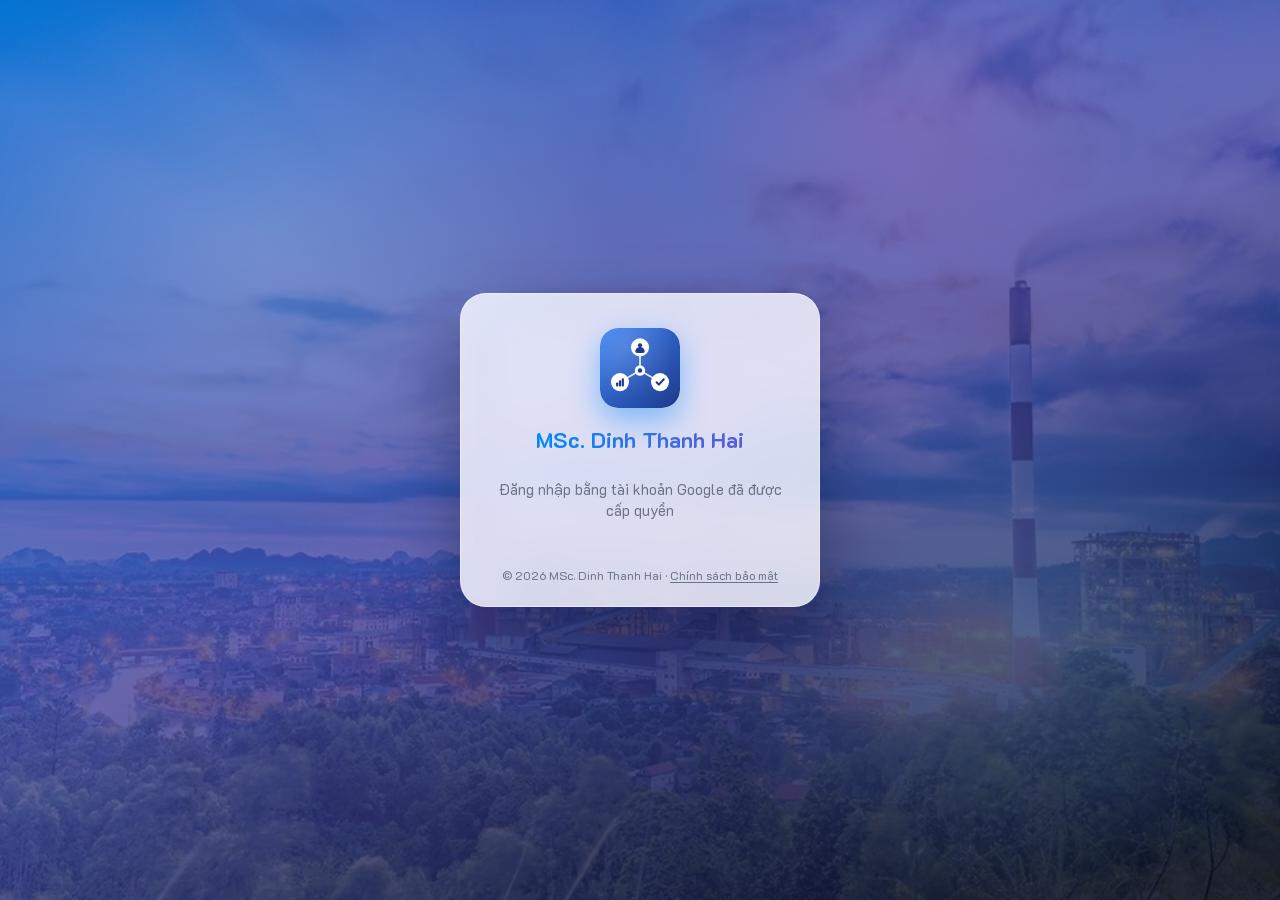
==== commit 7df8d849: "v0.17.0: Làm mới giao diện: màn đăng nhập và khoá PIN nền ảnh + kính mờ, thẻ số liệu và dashboard nh" ====
--- a/index.html
+++ b/index.html
@@ -13,7 +13,7 @@
 <link rel="icon" href="icons/favicon.ico" sizes="16x16 32x32 48x48">
 <link rel="icon" href="icons/icon.svg" type="image/svg+xml">
 <link rel="apple-touch-icon" href="icons/apple-touch-icon.png">
-<link rel="stylesheet" href="css/app.css?v=0.15.1">
+<link rel="stylesheet" href="css/app.css?v=0.17.0">
 <script>try { var t = localStorage.getItem('pwa-theme'); if (t) document.documentElement.dataset.theme = t; } catch (e) {}</script>
 </head>
 <body>
@@ -46,22 +46,24 @@
   </div>
 </div>
 
-<script src="js/config.js?v=0.15.1"></script>
-<script src="js/util.js?v=0.15.1"></script>
-<script src="js/icons.js?v=0.15.1"></script>
-<script src="js/perm.js?v=0.15.1"></script>
-<script src="js/vault.js?v=0.15.1"></script>
-<script src="js/schema.js?v=0.15.1"></script>
-<script src="js/api.js?v=0.15.1"></script>
-<script src="js/mock.js?v=0.15.1"></script>
-<script src="js/store.js?v=0.15.1"></script>
-<script src="js/grid.js?v=0.15.1"></script>
-<script src="js/views.js?v=0.15.1"></script>
-<script src="js/transgrid.js?v=0.15.1"></script>
-<script src="js/dash.js?v=0.15.1"></script>
-<script src="js/admin.js?v=0.15.1"></script>
-<script src="js/music.js?v=0.15.1"></script>
-<script src="js/lock.js?v=0.15.1"></script>
-<script src="js/main.js?v=0.15.1"></script>
+<script src="js/config.js?v=0.17.0"></script>
+<script src="js/util.js?v=0.17.0"></script>
+<script src="js/icons.js?v=0.17.0"></script>
+<script src="js/perm.js?v=0.17.0"></script>
+<script src="js/vault.js?v=0.17.0"></script>
+<script src="js/schema.js?v=0.17.0"></script>
+<script src="js/api.js?v=0.17.0"></script>
+<script src="js/mock.js?v=0.17.0"></script>
+<script src="js/store.js?v=0.17.0"></script>
+<script src="js/grid.js?v=0.17.0"></script>
+<script src="js/views.js?v=0.17.0"></script>
+<script src="js/transgrid.js?v=0.17.0"></script>
+<script src="js/cal.js?v=0.17.0"></script>
+<script src="js/dash.js?v=0.17.0"></script>
+<script src="js/admin.js?v=0.17.0"></script>
+<script src="js/music.js?v=0.17.0"></script>
+<script src="js/lock.js?v=0.17.0"></script>
+<script src="js/fx.js?v=0.17.0"></script>
+<script src="js/main.js?v=0.17.0"></script>
 </body>
 </html>
--- a/css/app.css
+++ b/css/app.css
@@ -84,7 +84,7 @@
 #hero { background: linear-gradient(90deg, var(--pri), var(--pri2)); color: #fff; }
 .hero-in { max-width: 1040px; margin: 0 auto; padding: 4px 16px 22px; }
 /* Trang chủ: ảnh nhà máy bên phải, mờ dần vào nền màu; nền chuyển xanh → tím → xanh đậm cho hợp trời chiều trong ảnh */
-#hero:has(.hero-img) { position: relative; overflow: hidden; background: linear-gradient(110deg, var(--pri) 0%, var(--pri2) 62%, #1f2f6b 100%); }
+#hero:has(.hero-img) { position: relative; overflow: hidden; background: linear-gradient(110deg, var(--pri) 0%, var(--pri2) 62%, color-mix(in srgb, var(--pri2) 40%, #0b1030) 100%); }
 .hero-img { position: absolute; top: 0; bottom: 0; right: 0; width: 64%; pointer-events: none;
   background: url(../img/hero-nha-may.webp) 50% 74% / cover;
   -webkit-mask-image: linear-gradient(90deg, transparent 0%, #000 34%); mask-image: linear-gradient(90deg, transparent 0%, #000 34%); }
@@ -107,7 +107,7 @@
 .hrg { font-size: 12px; font-weight: 600; padding: 1px 8px; border-radius: 99px; color: var(--pri); background: color-mix(in srgb, var(--pri) 12%, transparent); }
 @media (max-width: 759px) {   /* điện thoại: ảnh phủ cả khung, lớp màu bên trái cho chữ dễ đọc */
   .hero-img { width: 100%; -webkit-mask-image: none; mask-image: none;
-    background: linear-gradient(90deg, rgba(0, 96, 190, .9) 0%, rgba(60, 64, 170, .62) 55%, rgba(30, 40, 110, .2) 100%), url(../img/hero-nha-may.webp) 74% 64% / cover; }
+    background: linear-gradient(90deg, color-mix(in srgb, color-mix(in srgb, var(--pri) 78%, #000) 90%, transparent) 0%, color-mix(in srgb, color-mix(in srgb, var(--pri2) 85%, #000) 62%, transparent) 55%, color-mix(in srgb, color-mix(in srgb, var(--pri2) 45%, #000) 20%, transparent) 100%), url(../img/hero-nha-may.webp) 74% 64% / cover; }
   #hero:has(.hero-img) .hero-in { padding-top: 10px; }
   #hero:has(.hero-img) .hero-in.with-kpi { padding-bottom: 64px; }
   .hsub { font-size: 13.5px; }
@@ -1107,3 +1107,452 @@
 @media (prefers-reduced-motion: reduce) {
   .soft *, .soft *::before, .soft *::after { animation-duration: .001ms !important; animation-delay: 0s !important; transition-duration: .001ms !important; }
 }
+
+/* ---------- Lịch (js/cal.js): Tháng / Tuần, cột bên (ngày đã chọn · sắp tới · nhắc lịch), hộp thêm / xem, thẻ nhắc ---------- */
+body:has(#view .calw) main, body:has(#view .calw) .foot { max-width: none; }
+body:has(#view .calw) main { padding: 12px 16px 8px; min-height: 0; }
+body:has(#view .calw) .foot { margin-top: 0; }
+@media (min-width: 1100px) { .has-drawer:has(#view .calw) main, .has-drawer:has(#view .calw) .foot { margin-left: var(--nav-w); margin-right: 0; } }
+.cbar { display: flex; flex-wrap: wrap; align-items: center; gap: 8px 10px; margin-bottom: 12px; }
+.cnav { display: flex; align-items: center; gap: 6px; min-width: 0; }
+.cib { width: 36px; height: 36px; flex: none; display: grid; place-items: center; padding: 0; border-radius: 10px; border: 1px solid var(--line);
+  background: var(--card); color: var(--text); cursor: pointer; transition: border-color .15s, color .15s, background .15s; }
+.cib:hover { border-color: var(--pri); color: var(--pri); }
+.cib .ico { width: 18px; height: 18px; }
+.cib.sm { width: 30px; height: 30px; border-radius: 8px; }
+.cib.sm .ico { width: 16px; height: 16px; }
+.cnav [data-nav="-1"] .ico { transform: rotate(180deg); }
+.ctoday { min-height: 36px; padding: 0 14px; }
+.ctitle { margin: 0 0 0 6px; font-size: 20px; font-weight: 650; white-space: nowrap; display: flex; align-items: baseline; gap: 10px; }
+.ctitle small { font-size: 13px; font-weight: 500; color: var(--muted); }
+.csearch { flex: 1 1 200px; max-width: 380px; margin-left: auto; }
+.csearch input { min-height: 38px; }
+.cmode { flex: none; }
+.cadd { min-height: 40px; padding: 0 16px; }
+.cadd .ico { width: 18px; height: 18px; }
+.calw .fab { border: 0; cursor: pointer; }
+.lbar .cmode { margin-right: 2px; }
+@media (max-width: 759px) { .lbar:has(.cmode) { flex-wrap: wrap; } .lbar .cmode { flex: 1 1 100%; margin: 0; } .lbar .cmode .segb { flex: 1; } }
+.cbody { display: grid; grid-template-columns: minmax(0, 1fr) 300px; gap: 14px; align-items: start; }
+.cmain { min-width: 0; background: var(--card); border: 1px solid var(--line); border-radius: 16px; overflow: hidden; }
+.soft .cmain { border-color: transparent; box-shadow: var(--sh-soft); }
+.cside { display: grid; gap: 12px; align-content: start; overflow: auto; overscroll-behavior: contain; }
+/* Tháng */
+.cm-h { display: grid; grid-template-columns: repeat(7, minmax(0, 1fr)); border-bottom: 1px solid var(--line); background: color-mix(in srgb, var(--pri) 6%, var(--card)); }
+.cm-h span { padding: 8px 10px; font-size: 12.5px; color: var(--muted); }
+.cm-h b { font-weight: 700; }
+.cm-h .we { color: color-mix(in srgb, var(--bad) 70%, var(--muted)); }
+.cm-h .sm { display: none; }
+.cm-g { display: grid; grid-template-columns: repeat(7, minmax(0, 1fr)); grid-template-rows: repeat(var(--wk), minmax(0, 1fr)); }
+.cm-d { position: relative; min-width: 0; min-height: 0; display: flex; flex-direction: column; padding: 4px; overflow: hidden; cursor: pointer;
+  border-right: 1px solid var(--line); border-bottom: 1px solid var(--line); transition: background .15s; }
+.soft .cm-d { border-color: color-mix(in srgb, var(--line) 70%, transparent); }
+.cm-d:nth-child(7n) { border-right: 0; }
+.cm-g > .cm-d:nth-last-child(-n+7) { border-bottom: 0; }
+.cm-d.we { background: color-mix(in srgb, var(--pri) 2.5%, var(--card)); }
+.cm-d.out { background: color-mix(in srgb, var(--text) 3.5%, var(--card)); }
+.cm-d.out .cm-n { color: var(--muted); opacity: .65; }
+.cm-d:hover { background: color-mix(in srgb, var(--pri) 6%, var(--card)); }
+.cm-d.sel { box-shadow: inset 0 0 0 2px color-mix(in srgb, var(--pri) 55%, transparent); }
+.cm-dh { display: flex; align-items: center; justify-content: space-between; gap: 4px; height: 26px; flex: none; margin-bottom: 2px; }
+.cm-n { min-width: 26px; height: 26px; padding: 0 7px; border: 0; border-radius: 999px; background: none; font: inherit; font-size: 13px; font-weight: 650;
+  color: var(--text); cursor: pointer; font-variant-numeric: tabular-nums; }
+.cm-n:hover { background: color-mix(in srgb, var(--pri) 14%, transparent); color: var(--pri); }
+.cm-d.today .cm-n { background: var(--pri); color: #fff; }
+.cm-p { width: 22px; height: 22px; display: grid; place-items: center; border-radius: 7px; color: var(--pri); opacity: 0; transition: opacity .15s; }
+.cm-p .ico { width: 15px; height: 15px; stroke-width: 2.2; }
+.cm-d:hover .cm-p { opacity: 1; background: color-mix(in srgb, var(--pri) 12%, transparent); }
+.cm-ev { flex: 1; min-height: 0; display: flex; flex-direction: column; gap: 3px; margin: 0 -4px; padding: 0 4px; overflow: hidden; }
+.ce { flex: none; display: flex; align-items: center; gap: 5px; width: 100%; min-width: 0; height: 21px; padding: 0 6px; border: 0; border-radius: 6px;
+  font: inherit; font-size: 12px; text-align: left; cursor: pointer; color: var(--text);
+  background: color-mix(in srgb, var(--ec) 15%, var(--card)); box-shadow: inset 3px 0 0 var(--ec); transition: background .15s; }
+.ce:hover { background: color-mix(in srgb, var(--ec) 27%, var(--card)); }
+.ce[hidden] { display: none; }
+.ce .ct { flex: none; font-weight: 700; font-variant-numeric: tabular-nums; color: color-mix(in srgb, var(--ec) 72%, var(--text)); }
+.ce .cn { min-width: 0; overflow: hidden; white-space: nowrap; text-overflow: ellipsis; }
+.ce.mul { background: color-mix(in srgb, var(--ec) 30%, var(--card)); font-weight: 600; }   /* nhiều ngày: thanh đậm nối liền qua các ô */
+.ce.mul:hover { background: color-mix(in srgb, var(--ec) 42%, var(--card)); }
+.ce.cont { border-top-left-radius: 0; border-bottom-left-radius: 0; box-shadow: none; margin-left: -4px; width: calc(100% + 4px); }
+.ce.more { border-top-right-radius: 0; border-bottom-right-radius: 0; margin-right: -4px; width: calc(100% + 4px); }
+.ce.cont.more { width: calc(100% + 8px); }
+.ce.past { opacity: .55; }
+.cmore { flex: none; height: 19px; padding: 0 6px; border: 0; border-radius: 6px; background: none; font: inherit; font-size: 12px; font-weight: 650;
+  color: var(--muted); text-align: left; cursor: pointer; }
+.cmore:hover { color: var(--pri); background: color-mix(in srgb, var(--pri) 10%, transparent); }
+/* Tuần: cột giờ + 7 ngày, sự kiện đặt theo giờ; sự kiện nhiều ngày ở hàng trên cùng */
+.cw { display: flex; flex-direction: column; }
+.cw-h, .cw-all, .cw-b { display: grid; grid-template-columns: 56px repeat(7, minmax(0, 1fr)); }
+.cw-h { background: color-mix(in srgb, var(--pri) 6%, var(--card)); border-bottom: 1px solid var(--line); }
+.cw-all { border-bottom: 1px solid var(--line); }
+.cw-dh { display: flex; align-items: center; justify-content: center; gap: 6px; padding: 7px 4px; border: 0; border-left: 1px solid var(--line); background: none;
+  font: inherit; color: var(--muted); cursor: pointer; }
+.cw-dh small { font-size: 12.5px; font-weight: 700; }
+.cw-dh.we small { color: color-mix(in srgb, var(--bad) 70%, var(--muted)); }
+.cw-dh b { width: 32px; height: 32px; display: grid; place-items: center; border-radius: 50%; font-size: 17px; font-weight: 650; color: var(--text); }
+.cw-dh.today b { background: var(--pri); color: #fff; }
+.cw-dh.sel, .cw-dh:hover { background: color-mix(in srgb, var(--pri) 9%, transparent); }
+.cw-g { padding: 6px 8px 0 0; font-size: 11px; color: var(--muted); text-align: right; }
+.cw-ad { display: flex; flex-direction: column; gap: 3px; min-width: 0; padding: 4px; border-left: 1px solid var(--line); cursor: pointer; }
+.cw-s { position: relative; overflow-y: auto; overscroll-behavior: contain; }
+.cw-b { height: calc(var(--hh) * 24); padding-top: 8px; box-sizing: content-box; }
+.cw-hrs { display: grid; grid-template-rows: repeat(24, var(--hh)); }
+.cw-hrs span { padding-right: 8px; font-size: 11px; color: var(--muted); text-align: right; transform: translateY(-7px); font-variant-numeric: tabular-nums; }
+.cw-col { position: relative; border-left: 1px solid var(--line); cursor: pointer;
+  background-image: repeating-linear-gradient(to bottom, color-mix(in srgb, var(--line) 75%, transparent) 0 1px, transparent 1px var(--hh)); }
+.cw-col.we { background-color: color-mix(in srgb, var(--pri) 2.5%, transparent); }
+.cw-col.today { background-color: color-mix(in srgb, var(--pri) 5%, transparent); }
+.cwe { position: absolute; z-index: 1; display: flex; flex-direction: column; align-items: flex-start; gap: 1px; padding: 3px 6px; overflow: hidden;
+  border: 0; border-radius: 7px; font: inherit; font-size: 12px; text-align: left; cursor: pointer; color: var(--text);
+  background: color-mix(in srgb, var(--ec) 20%, var(--card)); box-shadow: inset 3px 0 0 var(--ec), 0 1px 2px rgba(15, 23, 42, .08); transition: background .15s; }
+.cwe:hover { z-index: 2; background: color-mix(in srgb, var(--ec) 32%, var(--card)); }
+.cwe b { max-width: 100%; flex: none; font-weight: 650; line-height: 15px; overflow: hidden; display: -webkit-box; -webkit-line-clamp: var(--lc, 2); -webkit-box-orient: vertical; overflow-wrap: anywhere; }
+.cwe span { max-width: 100%; overflow: hidden; white-space: nowrap; text-overflow: ellipsis; font-size: 11.5px; color: var(--muted); font-variant-numeric: tabular-nums; }
+.cwe.short { flex-direction: row; align-items: center; gap: 6px; padding-top: 0; padding-bottom: 0; }
+.cwe.short b { display: block; min-width: 0; white-space: nowrap; text-overflow: ellipsis; }
+.cwe.past { opacity: .55; }
+.cw-now { position: absolute; left: -1px; right: 0; z-index: 3; height: 2px; background: var(--bad); pointer-events: none; }
+.cw-now::before { content: ''; position: absolute; left: -5px; top: -4px; width: 10px; height: 10px; border-radius: 50%; background: var(--bad); }
+/* Tuần trên điện thoại: 7 ngày xếp dọc */
+.cwl-d { padding: 8px 10px 10px; border-bottom: 1px solid var(--line); display: grid; gap: 5px; }
+.cwl-d:last-child { border-bottom: 0; }
+.cwl-d.sel { background: color-mix(in srgb, var(--pri) 5%, var(--card)); }
+.cwl-h { display: flex; align-items: center; gap: 8px; }
+.cwl-h span { font-size: 13px; color: var(--muted); }
+.cwl-d.today .cwl-h b { color: var(--pri); }
+.cwl-h .cib { margin-left: auto; }
+/* Cột bên */
+.cs-card { display: grid; gap: 6px; padding: 12px; border-radius: 16px; background: var(--card); border: 1px solid var(--line); }
+.soft .cs-card { border-color: transparent; box-shadow: var(--sh-soft); }
+.cs-h { display: flex; align-items: center; justify-content: space-between; gap: 8px; margin-bottom: 2px; }
+.cs-h small { display: block; font-size: 12px; color: var(--muted); }
+.cs-h b { display: inline-flex; align-items: center; gap: 7px; font-size: 15px; font-weight: 650; }
+.cs-h b .ico { width: 18px; height: 18px; color: var(--g4); }
+.cs-n { font-size: 12px; color: var(--muted); }
+.ag { display: grid; grid-template-columns: auto minmax(0, 1fr); align-items: center; gap: 2px 8px; width: 100%; padding: 7px 10px; border: 0; border-radius: 10px;
+  font: inherit; font-size: 13.5px; text-align: left; cursor: pointer; color: var(--text);
+  background: color-mix(in srgb, var(--ec) 10%, var(--card)); box-shadow: inset 3px 0 0 var(--ec); transition: background .15s; }
+.ag:hover { background: color-mix(in srgb, var(--ec) 20%, var(--card)); }
+.ag-t { font-size: 12.5px; font-weight: 700; white-space: nowrap; font-variant-numeric: tabular-nums; color: color-mix(in srgb, var(--ec) 70%, var(--text)); }
+.ag-n { min-width: 0; overflow: hidden; white-space: nowrap; text-overflow: ellipsis; font-weight: 600; }
+.ag.up { grid-template-columns: minmax(0, 1fr) auto; }
+.ag.up .ag-n { grid-column: 1 / -1; }
+.ag-w { min-width: 0; overflow: hidden; white-space: nowrap; text-overflow: ellipsis; font-size: 12px; color: var(--muted); }
+.ag-r { padding: 1px 8px; border-radius: 999px; font-size: 11.5px; font-weight: 700; white-space: nowrap; color: var(--info); background: color-mix(in srgb, var(--info) 13%, transparent); }
+.ag-r.hot { color: var(--warn); background: color-mix(in srgb, var(--warn) 17%, transparent); }
+.ag.past { opacity: .6; }
+.ag-empty { padding: 4px 2px; font-size: 13px; color: var(--muted); }
+.cs-p { margin: 0; font-size: 12.5px; line-height: 1.45; color: var(--muted); }
+.cs-p b { color: var(--text); }
+.cs-p.small { font-size: 11.5px; }
+.cs-row { display: flex; align-items: center; justify-content: space-between; gap: 8px; font-size: 13px; }
+.cs-row select { width: auto; min-height: 34px; padding: 0 8px; font-size: 13px; }
+.cs-act { display: flex; flex-wrap: wrap; gap: 6px; }
+@media (max-width: 999px) and (min-width: 760px) { .cbody { grid-template-columns: 1fr; } .cside { grid-template-columns: repeat(auto-fit, minmax(240px, 1fr)); } }
+/* Hộp xem / thêm / sửa sự kiện */
+.calbg .modal { max-width: 460px; gap: 14px; max-height: calc(100dvh - 32px); overflow: auto; }
+.calm form { display: grid; gap: 12px; }
+.calv-h { display: flex; align-items: center; gap: 8px; }
+.calv-h h3 { flex: 1; min-width: 0; font-size: 18px; font-weight: 650; overflow-wrap: anywhere; }
+.calv-h .cib { border-color: transparent; background: none; }
+.calv-h .cib:hover { background: var(--hover); }
+.calv-dot { width: 14px; height: 14px; flex: none; margin: 0 4px 0 2px; border-radius: 5px; background: var(--ec); }
+.calv-r { display: flex; align-items: flex-start; gap: 12px; }
+.calv-r > .ico { width: 18px; height: 18px; flex: none; margin-top: 2px; color: var(--muted); }
+.calv-r div { display: grid; gap: 2px; }
+.calv-r span { font-size: 13px; color: var(--muted); }
+.calv-st { justify-self: start; padding: 3px 10px; border-radius: 999px; font-size: 12.5px; font-weight: 700; color: var(--info); background: color-mix(in srgb, var(--info) 13%, transparent); }
+.calv-st.now { color: var(--ok); background: color-mix(in srgb, var(--ok) 15%, transparent); }
+.calv-st.past { color: var(--muted); background: var(--hover); }
+.calbg .row-end .btn .ico { width: 17px; height: 17px; }
+.calm .fld > span { font-size: 13px; font-weight: 600; color: var(--muted); }
+.calm-2 { display: grid; grid-template-columns: 1fr 1fr; gap: 10px; }
+.calm-q { display: flex; flex-wrap: wrap; align-items: center; gap: 6px; margin-top: -4px; }
+.calm-q > span { margin-right: 2px; font-size: 12.5px; color: var(--muted); }
+.calm-q .chip2 { padding: 4px 10px; font-size: 12.5px; }
+.calm .fwarn { padding: 10px 12px; font-size: 12.5px; background: color-mix(in srgb, var(--warn) 10%, var(--card)); border: 1px solid color-mix(in srgb, var(--warn) 35%, var(--line)); }
+@media (max-width: 480px) { .calm-2 { grid-template-columns: 1fr; } }
+/* Thẻ nhắc lịch (góc trên bên phải) */
+.calnotes { position: fixed; bottom: calc(var(--foot-h, 0px) + 16px); right: 16px; z-index: 65; display: grid; gap: 10px; width: min(360px, calc(100vw - 32px)); pointer-events: none; }
+.calnote { display: flex; align-items: flex-start; gap: 12px; padding: 12px 12px 12px 14px; border-radius: 16px; pointer-events: auto; color: var(--text); background: var(--card);
+  border: 1px solid color-mix(in srgb, var(--ec) 30%, var(--line)); box-shadow: 0 14px 34px rgba(15, 23, 42, .2), inset 4px 0 0 var(--ec);
+  opacity: 0; transform: translateX(24px); transition: opacity .3s, transform .3s cubic-bezier(.22, .8, .24, 1); }
+.calnote.show { opacity: 1; transform: none; }
+.cn-ic { width: 38px; height: 38px; flex: none; display: grid; place-items: center; border-radius: 12px; color: var(--ec); background: color-mix(in srgb, var(--ec) 16%, var(--card)); }
+.cn-ic .ico { width: 20px; height: 20px; transform-origin: 50% 12%; animation: calRing 1.3s ease 2; }
+@keyframes calRing { 0%, 100% { transform: none; } 12% { transform: rotate(16deg); } 27% { transform: rotate(-13deg); } 42% { transform: rotate(9deg); } 57% { transform: rotate(-6deg); } 72% { transform: rotate(3deg); } }
+.cn-t { flex: 1; min-width: 0; display: grid; gap: 1px; }
+.cn-t small { font-size: 11px; font-weight: 750; letter-spacing: .05em; text-transform: uppercase; color: var(--ec); }
+.cn-t b { font-size: 14.5px; font-weight: 650; overflow-wrap: anywhere; }
+.cn-t span { font-size: 12.5px; color: var(--muted); }
+.cn-a { display: flex; flex-direction: column; align-items: flex-end; gap: 6px; }
+.cn-a .cib { border-color: transparent; background: none; }
+.cn-a .cib:hover { background: var(--hover); }
+.cs-ask { grid-template-columns: auto minmax(0, 1fr); align-items: center; gap: 4px 10px; border: 1px solid color-mix(in srgb, var(--g4) 40%, var(--line));
+  background: color-mix(in srgb, var(--g4) 9%, var(--card)); }
+.soft .cs-ask { border-color: color-mix(in srgb, var(--g4) 35%, transparent); }
+.cs-ask > .ico { width: 22px; height: 22px; color: var(--g4); }
+.cs-ask div { display: grid; gap: 1px; }
+.cs-ask b { font-size: 14px; font-weight: 650; }
+.cs-ask span { font-size: 12px; color: var(--muted); line-height: 1.4; }
+.cs-ask .btn { grid-column: 2; justify-self: start; }
+/* Điện thoại: tháng hiện chấm màu, chạm ngày → danh sách bên dưới; chạm lần nữa (hoặc nút +) để thêm */
+@media (max-width: 759px) {
+  body:has(#view .calw) main { padding: 10px 12px 12px; }
+  .cnav { flex: 1 1 100%; }
+  .ctitle { order: 3; flex: 1; min-width: 0; margin-left: 4px; font-size: 17px; flex-direction: column; gap: 0; }
+  .ctitle small { font-size: 12px; }
+  .ctoday { order: 4; padding: 0 12px; }
+  .csearch { flex: 1 1 0; max-width: none; margin: 0; }
+  .cadd { display: none; }
+  .cbody { grid-template-columns: 1fr; }
+  .cside { overflow: visible; }
+  .cm-h span { padding: 6px 0; text-align: center; }
+  .cm-h .lg { display: none; }
+  .cm-h .sm { display: inline; }
+  .cm-g { grid-template-rows: repeat(var(--wk), 54px); }
+  .cm-d { align-items: center; padding: 3px 2px; }
+  .cm-dh { justify-content: center; height: 28px; margin: 0; }
+  .cm-p, .cmore { display: none; }
+  .cm-n { min-width: 28px; height: 28px; font-size: 14px; pointer-events: none; }
+  .cm-ev { flex: none; flex-direction: row; flex-wrap: wrap; justify-content: center; gap: 3px; max-height: 7px; margin: 3px 0 0; padding: 0; }
+  .ce, .ce.cont, .ce.more, .ce.cont.more { width: 6px; height: 6px; margin: 0; padding: 0; border-radius: 50%; font-size: 0; background: var(--ec); box-shadow: none; pointer-events: none; }
+  .ce > * { display: none; }
+  .ce:nth-child(n+5) { display: none; }
+  .cm-d.sel { box-shadow: none; background: color-mix(in srgb, var(--pri) 7%, var(--card)); }
+  .cm-d.sel .cm-n { background: color-mix(in srgb, var(--pri) 18%, transparent); color: var(--pri); }
+  .cm-d.today.sel .cm-n { background: var(--pri); color: #fff; }
+  .calnotes { top: calc(var(--top-h, 54px) + 8px); bottom: auto; left: 12px; right: 12px; width: auto; }
+}
+
+/* ---------- Hiệu ứng động (js/fx.js) — body.fx-full = "Đầy đủ" (mặc định), không có lớp = "Nhẹ", body.fx-off = "Tắt" ---------- */
+:root { --spring: cubic-bezier(.34, 1.56, .64, 1); }
+/* Tắt: như máy đặt giảm chuyển động */
+.fx-off *, .fx-off *::before, .fx-off *::after { animation-duration: .001ms !important; animation-delay: 0s !important; animation-iteration-count: 1 !important; transition-duration: .001ms !important; }
+
+/* Gợn sóng khi bấm */
+.fx-rw { position: absolute; inset: 0; overflow: hidden; border-radius: inherit; pointer-events: none; }
+.fx-rw i { position: absolute; border-radius: 50%; background: var(--rip, currentColor); opacity: .2; transform: scale(0); animation: fxRip .65s cubic-bezier(.2, .7, .3, 1) forwards; }
+/* màu gợn: nút chính = chữ trắng; thẻ / nút viền = màu chủ đạo (thao tác nhanh theo màu riêng) */
+:is(.segb, .chip, .chip2, .cib, .kcard, .dr-i, .dr-gh, .ag, .xchip, .ibtn3) > .fx-rw { --rip: var(--pri); }
+.hact > .fx-rw { --rip: var(--ac, var(--pri)); }
+.btn.ghost > .fx-rw { --rip: var(--pri); }
+@keyframes fxRip { to { transform: scale(1); opacity: 0; } }
+
+/* Ánh sáng theo chuột trên thẻ (nằm dưới chữ) */
+.fx-full :is(.kcard, .hact, .dcard) { position: relative; isolation: isolate; }
+.fx-full :is(.kcard, .hact, .dcard)::before { content: ''; position: absolute; inset: 0; z-index: -1; border-radius: inherit; pointer-events: none; opacity: 0; transition: opacity .35s;
+  background: radial-gradient(240px circle at var(--mx, 50%) var(--my, 50%), color-mix(in srgb, var(--pri) 13%, transparent), transparent 70%); }
+.fx-full :is(.kcard, .hact, .dcard):hover::before { opacity: 1; }
+.fx-full .dcard::before { background: radial-gradient(420px circle at var(--mx, 50%) var(--my, 50%), color-mix(in srgb, var(--pri) 7%, transparent), transparent 70%); }
+/* Biểu tượng nảy nhẹ khi rê chuột */
+.fx-full .kcard:hover .kic, .fx-full .hact:hover .hai, .fx-full .dr-i:hover .dr-ic, .fx-full .dr-gh:hover .gic, .fx-full .dcard:hover .gic { animation: fxPop .55s var(--spring); }
+@keyframes fxPop { 0% { transform: none; } 35% { transform: scale(1.2) rotate(-8deg); } 65% { transform: scale(.95) rotate(4deg); } 100% { transform: none; } }
+
+/* Trang chủ: ảnh nhà máy chuyển động chậm (Ken Burns), đốm sáng trôi trên nền, vẫy tay ở lời chào */
+.fx-full .hero-img { animation: fxKen 26s ease-in-out infinite alternate; transform-origin: 70% 60%; }
+@keyframes fxKen { from { transform: scale(1); } to { transform: scale(1.09) translate(-1.2%, -1%); } }
+.fx-full #hero:has(.hero-img)::before { content: ''; position: absolute; inset: -30% -10%; pointer-events: none;
+  background: radial-gradient(closest-side, rgba(255, 255, 255, .16), transparent) 12% 30% / 34% 60% no-repeat,
+    radial-gradient(closest-side, rgba(125, 211, 252, .2), transparent) 46% 78% / 28% 52% no-repeat,
+    radial-gradient(closest-side, rgba(196, 181, 253, .16), transparent) 30% 8% / 22% 40% no-repeat;
+  animation: fxDrift 16s ease-in-out infinite alternate; }
+@keyframes fxDrift { from { transform: translate(-3%, 2%) rotate(-2deg); } to { transform: translate(4%, -3%) rotate(3deg); } }
+.fx-full .hhello::after { content: '👋'; display: inline-block; margin-left: 8px; transform-origin: 70% 80%; animation: fxWave 2.2s ease-in-out .6s 2 both; }
+@keyframes fxWave { 0%, 60%, 100% { transform: none; } 10% { transform: rotate(16deg); } 20% { transform: rotate(-9deg); } 30% { transform: rotate(14deg); } 40% { transform: rotate(-5deg); } 50% { transform: rotate(10deg); } }
+
+/* Hộp thoại: nền mờ dần + hộp bật lên */
+.fx-full .modal-bg { animation: fadeIn .2s ease both; -webkit-backdrop-filter: blur(3px); backdrop-filter: blur(3px); }
+.fx-full .modal-bg > .modal { animation: fxModal .36s var(--spring) both; }
+@keyframes fxModal { from { opacity: 0; transform: translateY(14px) scale(.94); } }
+.fx-full .gpop { animation: fxPopIn .18s var(--ease, ease) both; }
+@keyframes fxPopIn { from { opacity: 0; transform: translateY(-4px) scale(.97); } }
+
+/* Thông báo nhỏ (toast): bật lên, dấu ✓ tự vẽ, báo lỗi rung nhẹ */
+.toast { display: flex; align-items: center; gap: 8px; }
+.tic { width: 19px; height: 19px; flex: none; fill: none; stroke: currentColor; stroke-width: 2.2; stroke-linecap: round; stroke-linejoin: round; }
+.fx-full .toast { transition: transform .45s var(--spring), opacity .25s; }
+.fx-full .toast.show .tic circle { stroke-dasharray: 60; animation: fxDraw .5s ease-out .05s both; }
+.fx-full .toast.show .tic path { stroke-dasharray: 16; animation: fxDraw16 .3s ease-out .45s both; }
+@keyframes fxDraw { from { stroke-dashoffset: 60; } to { stroke-dashoffset: 0; } }
+@keyframes fxDraw16 { from { stroke-dashoffset: 16; } to { stroke-dashoffset: 0; } }
+.fx-full .toast.err.show { animation: fxShake .42s .2s; }
+@keyframes fxShake { 20%, 60% { transform: translate(calc(-50% - 7px), 0); } 40%, 80% { transform: translate(calc(-50% + 7px), 0); } }
+
+/* Vào trang (fx-enter ~1,7 giây): dòng bảng trượt vào lần lượt, thanh biểu đồ mọc ra, nút + nổi bật lên */
+.fx-full.fx-enter .dt tbody tr[data-k] { animation: fxRow .4s var(--ease, ease) both; animation-delay: calc(var(--i, 18) * 22ms + 60ms); }
+@keyframes fxRow { from { opacity: 0; transform: translateY(8px); } }
+.fx-full.fx-enter .hb-f, .fx-full .fx-rvin .hb-f { animation: fxBarX .9s var(--ease, ease) both; animation-delay: calc(var(--i, 0) * 60ms + .15s); transform-origin: left center; }
+@keyframes fxBarX { from { transform: scaleX(0); } }
+.fx-full.fx-enter .cx-bar, .fx-full .fx-rvin .cx-bar { animation: fxBarY .8s var(--ease, ease) both; animation-delay: calc(var(--i, 0) * 30ms + .15s); transform-box: fill-box; transform-origin: 50% 100%; }
+@keyframes fxBarY { from { transform: scaleY(0); } }
+.fx-full.fx-enter .fab { animation: fxFab .55s var(--spring) .25s both; }
+@keyframes fxFab { from { transform: scale(0) rotate(-90deg); opacity: 0; } }
+.fx-full .fab .ico, .fx-full .cadd .ico { transition: transform .35s var(--spring); }
+.fx-full .fab:hover .ico, .fx-full .cadd:hover .ico { transform: rotate(90deg); }
+
+/* Thẻ dưới màn hình: hiện dần khi cuộn tới */
+.fx-full .fx-rv { opacity: 0; transform: translateY(26px); }
+.fx-full .fx-rv.fx-rvin { opacity: 1; transform: none; transition: opacity .6s var(--ease, ease), transform .6s var(--ease, ease); }
+
+/* Vừa lưu: sáng lên một nhịp (cả mức "Nhẹ") */
+.fx-flash { animation: fxFlash 1.6s ease-out; }
+tr.fx-flash td { animation: fxFlashTd 1.6s ease-out; }
+@keyframes fxFlash { 0% { box-shadow: 0 0 0 0 color-mix(in srgb, var(--ok) 60%, transparent); } 70% { box-shadow: 0 0 0 10px transparent; } 100% { box-shadow: none; } }
+@keyframes fxFlashTd { 0%, 30% { background: color-mix(in srgb, var(--ok) 22%, var(--card)); } }
+
+/* Pháo giấy */
+.fx-conf { position: fixed; inset: 0; width: 100vw; height: 100vh; z-index: 95; pointer-events: none; }
+
+/* Menu: vạch màu ở mục đang mở mọc ra */
+.fx-full .dr-i.on { position: relative; }
+.fx-full .dr-i.on::before { content: ''; position: absolute; left: 3px; top: 8px; bottom: 8px; width: 3px; border-radius: 3px; background: var(--pri); animation: fxGrowY .35s var(--spring) both; }
+@keyframes fxGrowY { from { transform: scaleY(0); } }
+@media (min-width: 1100px) { .fx-full.has-drawer.nav-mini .dr-nav > .dr-i.on::before { display: none; } }
+
+/* Lịch: sang tháng/tuần trượt theo hướng, đổi chế độ mờ dần, hôm nay toả nhịp, vạch giờ hiện tại đập nhẹ */
+.fx-full .cmain[data-slide="next"] :is(.cm-g, .cw, .cwl) { animation: fxNext .34s var(--ease, ease) both; }
+.fx-full .cmain[data-slide="prev"] :is(.cm-g, .cw, .cwl) { animation: fxPrev .34s var(--ease, ease) both; }
+.fx-full .cmain[data-slide="fade"] > * { animation: riseIn .34s var(--ease, ease) both; }
+@keyframes fxNext { from { opacity: 0; transform: translateX(34px); } }
+@keyframes fxPrev { from { opacity: 0; transform: translateX(-34px); } }
+.fx-full .cm-d.today .cm-n { animation: fxToday 2.4s ease-out .4s 3; }
+@keyframes fxToday { 0% { box-shadow: 0 0 0 0 color-mix(in srgb, var(--pri) 55%, transparent); } 70%, 100% { box-shadow: 0 0 0 9px transparent; } }
+.fx-full .cw-now::before { animation: fxNow 2s ease-out infinite; }
+@keyframes fxNow { 0% { box-shadow: 0 0 0 0 color-mix(in srgb, var(--bad) 60%, transparent); } 70%, 100% { box-shadow: 0 0 0 7px transparent; } }
+.fx-full .ce:not(.more) { transition: transform .18s var(--ease, ease), box-shadow .18s, background .15s; }
+.fx-full .ce:not(.more):hover { transform: translateY(-1px); box-shadow: 0 4px 10px color-mix(in srgb, var(--ec, var(--pri)) 28%, transparent); }
+.fx-full .cwe { transition: transform .18s var(--ease, ease), box-shadow .18s; }
+.fx-full .cwe:hover { transform: translateY(-1px); box-shadow: 0 6px 14px color-mix(in srgb, var(--ec, var(--pri)) 30%, transparent); z-index: 4; }
+
+/* Màn khoá PIN: chấm bật lên khi gõ */
+.fx-full .lk-dots i.on { animation: fxDot .28s var(--spring); }
+@keyframes fxDot { from { transform: scale(.5); } }
+
+/* Đổi Sáng/Tối lan tròn (View Transitions) */
+.fx-vt::view-transition-old(root), .fx-vt::view-transition-new(root) { animation: none; mix-blend-mode: normal; }
+
+/* ===================================================================== */
+/*  LÀM MỚI GIAO DIỆN (0.17): nhiều màu hơn, có chiều sâu. Màu chủ đạo chọn ở Cài đặt (main.js App.setAccent → --pri / --pri2)
+/* ===================================================================== */
+:root { scrollbar-color: color-mix(in srgb, var(--pri) 38%, var(--line)) transparent; }
+::selection { background: color-mix(in srgb, var(--pri) 26%, transparent); }
+:focus-visible { outline: 2px solid color-mix(in srgb, var(--pri) 70%, transparent); outline-offset: 2px; }
+
+/* Nền: dải màu loang 3 sắc (màu chính · màu thứ 2 · ngọc) */
+body.soft { background:
+  radial-gradient(1000px 540px at 88% -12%, color-mix(in srgb, var(--pri) 12%, transparent), transparent 70%),
+  radial-gradient(820px 600px at -14% 108%, color-mix(in srgb, var(--pri2) 11%, transparent), transparent 70%),
+  radial-gradient(760px 520px at 52% 118%, color-mix(in srgb, #14b8a6 7%, transparent), transparent 70%), var(--bg);
+  background-attachment: fixed; }
+
+/* Thanh tiêu đề: dải màu nhiều sắc, (Đầy đủ) trôi chậm; biểu tượng màu của mục đang xem cạnh tiêu đề */
+.top { background: linear-gradient(100deg, var(--pri) 0%, color-mix(in srgb, var(--pri) 45%, var(--pri2)) 42%, var(--pri2) 78%,
+  color-mix(in srgb, var(--pri2) 72%, #c026d3) 100%); background-size: 180% 100%; }
+.fx-full .top { animation: uiPan 24s ease-in-out infinite alternate; }
+@keyframes uiPan { to { background-position: 100% 0; } }
+.ttl { display: flex; align-items: center; gap: 9px; min-width: 0; }
+.ttx { min-width: 0; overflow: hidden; text-overflow: ellipsis; white-space: nowrap; }
+.tchip { flex: none; width: 28px; height: 28px; border-radius: 9px; display: grid; place-items: center; color: #fff;
+  background: linear-gradient(140deg, color-mix(in srgb, var(--gc) 82%, #fff), var(--gc) 60%, color-mix(in srgb, var(--gc) 75%, #1e1b4b));
+  box-shadow: 0 3px 10px rgba(10, 20, 60, .22), inset 0 0 0 1px rgba(255, 255, 255, .28); }
+.tchip .ico { width: 16px; height: 16px; stroke-width: 2.1; }
+.fx-full.vin .tchip { animation: fxPop .55s var(--spring); }
+.avatar { background: linear-gradient(135deg, rgba(255, 255, 255, .34), rgba(255, 255, 255, .12)); border-color: rgba(255, 255, 255, .8);
+  box-shadow: 0 0 0 3px rgba(255, 255, 255, .14); }
+
+/* Thẻ số liệu: ô biểu tượng màu đậm có dải màu + nền thẻ ánh màu ở góc; dashboard mỗi thẻ một màu */
+.kcard { --kc: var(--pri); }
+.kcard.warn { --kc: var(--bad); }
+.kcard.good { --kc: var(--ok); }
+.dash .kpi-row > .kcard:not(.warn):not(.good):nth-child(6n+1) { --kc: var(--g0); }
+.dash .kpi-row > .kcard:not(.warn):not(.good):nth-child(6n+2) { --kc: var(--g2); }
+.dash .kpi-row > .kcard:not(.warn):not(.good):nth-child(6n+3) { --kc: var(--g1); }
+.dash .kpi-row > .kcard:not(.warn):not(.good):nth-child(6n+4) { --kc: var(--g8); }
+.dash .kpi-row > .kcard:not(.warn):not(.good):nth-child(6n+5) { --kc: var(--g7); }
+.dash .kpi-row > .kcard:not(.warn):not(.good):nth-child(6n+6) { --kc: var(--g4); }
+.soft .kcard { background: radial-gradient(140% 120% at 100% 0%, color-mix(in srgb, var(--kc) 11%, var(--card)) 0%, var(--card) 58%); }
+.soft .kcard .kic { color: #fff; background: linear-gradient(140deg, color-mix(in srgb, var(--kc) 80%, #fff), var(--kc) 55%, color-mix(in srgb, var(--kc) 72%, #1e1b4b));
+  box-shadow: 0 6px 14px -4px color-mix(in srgb, var(--kc) 65%, transparent), inset 0 0 0 1px rgba(255, 255, 255, .22); }
+.soft .kcard .kic .ico { stroke-width: 2; }
+.soft .kcard .kn { color: color-mix(in srgb, var(--kc) 40%, var(--text)); }
+.soft .kcard.warn .kn { color: var(--bad); }
+
+/* Thẻ dashboard: ô biểu tượng màu đậm theo màu thẻ (--gc), thanh ngang chuyển màu theo thẻ, cột biểu đồ chuyển màu */
+.soft .dc-h .gic, .soft .dhero .gic { color: #fff; background: linear-gradient(140deg, color-mix(in srgb, var(--gc) 82%, #fff), var(--gc) 55%, color-mix(in srgb, var(--gc) 72%, #1e1b4b));
+  box-shadow: 0 5px 12px -4px color-mix(in srgb, var(--gc) 60%, transparent); }
+.soft .dcard { background: radial-gradient(120% 90% at 100% 0%, color-mix(in srgb, var(--gc, var(--pri)) 6%, var(--card)), var(--card) 55%); }
+.soft .hb-t { border-radius: 999px; background: color-mix(in srgb, var(--gc, var(--pri)) 10%, transparent); overflow: hidden; }
+.soft .hb-f { border-radius: 999px; background: linear-gradient(90deg, color-mix(in srgb, var(--gc, var(--s1)) 55%, #fff), var(--gc, var(--s1)));
+  box-shadow: 0 2px 8px -2px color-mix(in srgb, var(--gc, var(--s1)) 55%, transparent); }
+.cxs0.s1 { stop-color: color-mix(in srgb, var(--s1) 62%, #fff); } .cxs1.s1 { stop-color: var(--s1); }
+.cxs0.s2 { stop-color: color-mix(in srgb, var(--s2) 62%, #fff); } .cxs1.s2 { stop-color: var(--s2); }
+.soft .cx-bar.s1 { fill: url(#cxg-s1); } .soft .cx-bar.s2 { fill: url(#cxg-s2); }
+.soft .legend i.s1 { background: linear-gradient(180deg, color-mix(in srgb, var(--s1) 62%, #fff), var(--s1)); }
+.soft .legend i.s2 { background: linear-gradient(180deg, color-mix(in srgb, var(--s2) 62%, #fff), var(--s2)); }
+
+/* Trang chi tiết: đầu thẻ ánh màu của nhóm + vầng sáng ở góc */
+.soft .dhero { position: relative; isolation: isolate; overflow: hidden;
+  background: linear-gradient(135deg, color-mix(in srgb, var(--gc, var(--pri)) 13%, var(--card)) 0%, var(--card) 52%); }
+.soft .dhero::after { content: ''; position: absolute; z-index: -1; right: -70px; top: -90px; width: 260px; height: 260px; border-radius: 50%; pointer-events: none;
+  background: radial-gradient(closest-side, color-mix(in srgb, var(--gc, var(--pri)) 20%, transparent), transparent); }
+
+/* Nút chính: dải màu, rê chuột nổi lên */
+.soft .btn:not(.ghost):not(.danger) { background: linear-gradient(135deg, var(--pri), color-mix(in srgb, var(--pri) 50%, var(--pri2))); }
+.soft .btn:not(.ghost):not(.danger):not(:disabled):hover { filter: brightness(1.06); transform: translateY(-1px);
+  box-shadow: 0 7px 18px color-mix(in srgb, var(--pri) 30%, transparent); }
+.soft .fab { background: linear-gradient(135deg, var(--pri), var(--pri2) 70%, color-mix(in srgb, var(--pri2) 70%, #c026d3)); }
+
+/* Ô nhập: viền sáng màu chủ đạo khi đang gõ */
+:where(.soft input:not([type=checkbox]):not([type=radio]):not([type=range]):not([type=color]), .soft select, .soft textarea) { transition: border-color .18s, box-shadow .18s; }
+:where(.soft input:not([type=checkbox]):not([type=radio]):not([type=range]):not([type=color]), .soft select, .soft textarea):focus {
+  outline: none; box-shadow: 0 0 0 4px color-mix(in srgb, var(--pri) 16%, transparent); }
+
+/* Bảng: dòng đang rê chuột có vạch màu bên trái */
+.soft .dt tbody tr[data-k]:hover td:first-child { box-shadow: inset 3px 0 0 var(--pri); }
+
+/* Thanh dưới (điện thoại): mục đang mở có viên màu sau biểu tượng */
+.soft .bnav a .ico { box-sizing: content-box; padding: 3px 15px; border-radius: 999px; transition: background .25s, color .25s; }
+.soft .bnav a.on .ico { background: linear-gradient(135deg, color-mix(in srgb, var(--pri) 18%, transparent), color-mix(in srgb, var(--pri2) 16%, transparent)); }
+.fx-full .bnav a.on .ico { animation: fxPop .5s var(--spring); }
+
+/* Màu chủ đạo (Cài đặt): ô tròn màu */
+.accs { display: flex; gap: 8px; flex-wrap: wrap; justify-content: flex-end; }
+.accb { width: 30px; height: 30px; padding: 0; border-radius: 50%; cursor: pointer; border: 2px solid var(--card);
+  background: linear-gradient(135deg, var(--a1), var(--a2)); box-shadow: 0 0 0 1px var(--line); transition: transform .2s var(--spring, ease), box-shadow .2s; }
+.accb:hover { transform: scale(1.12); }
+.accb.on { box-shadow: 0 0 0 2px var(--a1), 0 4px 12px color-mix(in srgb, var(--a1) 45%, transparent); }
+
+/* Màn đăng nhập: ảnh nhà máy dưới lớp màu, thẻ kính mờ, đốm sáng trôi */
+.login { overflow: hidden; background: linear-gradient(155deg, color-mix(in srgb, color-mix(in srgb, var(--pri) 80%, #0b1030) 86%, transparent) 0%,
+  color-mix(in srgb, color-mix(in srgb, var(--pri2) 70%, #0b1030) 80%, transparent) 50%, color-mix(in srgb, #070a1c 88%, transparent) 100%),
+  url(../img/hero-nha-may.webp) 62% 70% / cover; }
+.login::before, .lockscr::before { content: ''; position: absolute; inset: -20%; pointer-events: none; z-index: 0;
+  background: radial-gradient(closest-side, rgba(255, 255, 255, .18), transparent) 15% 20% / 40% 45% no-repeat,
+    radial-gradient(closest-side, rgba(125, 211, 252, .22), transparent) 85% 75% / 38% 42% no-repeat,
+    radial-gradient(closest-side, rgba(244, 114, 182, .18), transparent) 70% 12% / 26% 30% no-repeat; }
+.fx-full .login::before, .fx-full .lockscr::before { animation: fxDrift 14s ease-in-out infinite alternate; }
+.login-box { position: relative; z-index: 1; padding: 34px 28px 22px; border-radius: 26px; gap: 8px;
+  background: color-mix(in srgb, var(--card) 80%, transparent); -webkit-backdrop-filter: blur(18px) saturate(1.4); backdrop-filter: blur(18px) saturate(1.4);
+  border: 1px solid rgba(255, 255, 255, .4); box-shadow: 0 30px 70px rgba(6, 12, 40, .38); }
+.login-box img { box-shadow: 0 12px 30px color-mix(in srgb, var(--pri) 45%, transparent); }
+.login-box h1 { font-size: 22px; background: linear-gradient(90deg, var(--pri), var(--pri2)); -webkit-background-clip: text; background-clip: text; color: transparent; }
+.fx-full .login:not([hidden]) .login-box { animation: fxModal .6s var(--spring) both; }
+
+/* Màn khoá PIN: cùng nền ảnh + màu, phím kính mờ, chữ trắng */
+.lockscr { color: #fff; background: linear-gradient(160deg, color-mix(in srgb, var(--pri) 78%, #0b1030 22%) 0%, color-mix(in srgb, var(--pri2) 75%, #0b1030) 60%,
+  color-mix(in srgb, var(--pri2) 35%, #070a1c) 100%), url(../img/hero-nha-may.webp) 62% 70% / cover; }
+.lockscr::before { position: fixed; inset: -10%; }   /* fixed: không làm màn khoá (cuộn được) bị dư chỗ cuộn */
+.lk-in { position: relative; z-index: 1; }
+.lockscr :is(.lk-who small, .lk-sub, .lk-msg) { color: rgba(255, 255, 255, .78); }
+.lockscr .lk-msg.bad { color: #fecaca; }
+.lockscr :is(a, .linkbtn) { color: #fff; text-decoration: underline; text-underline-offset: 3px; }
+.lockscr .lk-dots i { border-color: rgba(255, 255, 255, .75); }
+.lockscr .lk-dots i.on { background: #fff; border-color: #fff; box-shadow: 0 0 12px rgba(255, 255, 255, .6); }
+.lockscr .lk-keys button { color: #fff; background: rgba(255, 255, 255, .13); border-color: rgba(255, 255, 255, .22);
+  -webkit-backdrop-filter: blur(10px); backdrop-filter: blur(10px); }
+.lockscr .lk-keys button:hover { background: rgba(255, 255, 255, .2); }
+.lockscr .lk-keys button:active { background: rgba(255, 255, 255, .32); }
+.lockscr .lk-keys .lk-del { background: none; border-color: transparent; color: rgba(255, 255, 255, .85); }
+.lockscr .lk-keys .lk-bio { background: rgba(255, 255, 255, .2); color: #fff; }
+.lockscr .btn.ghost { color: #fff; border-color: rgba(255, 255, 255, .45); }
+.lockscr .lk-who img { box-shadow: 0 10px 30px rgba(0, 0, 0, .35), 0 0 0 4px rgba(255, 255, 255, .16); }
